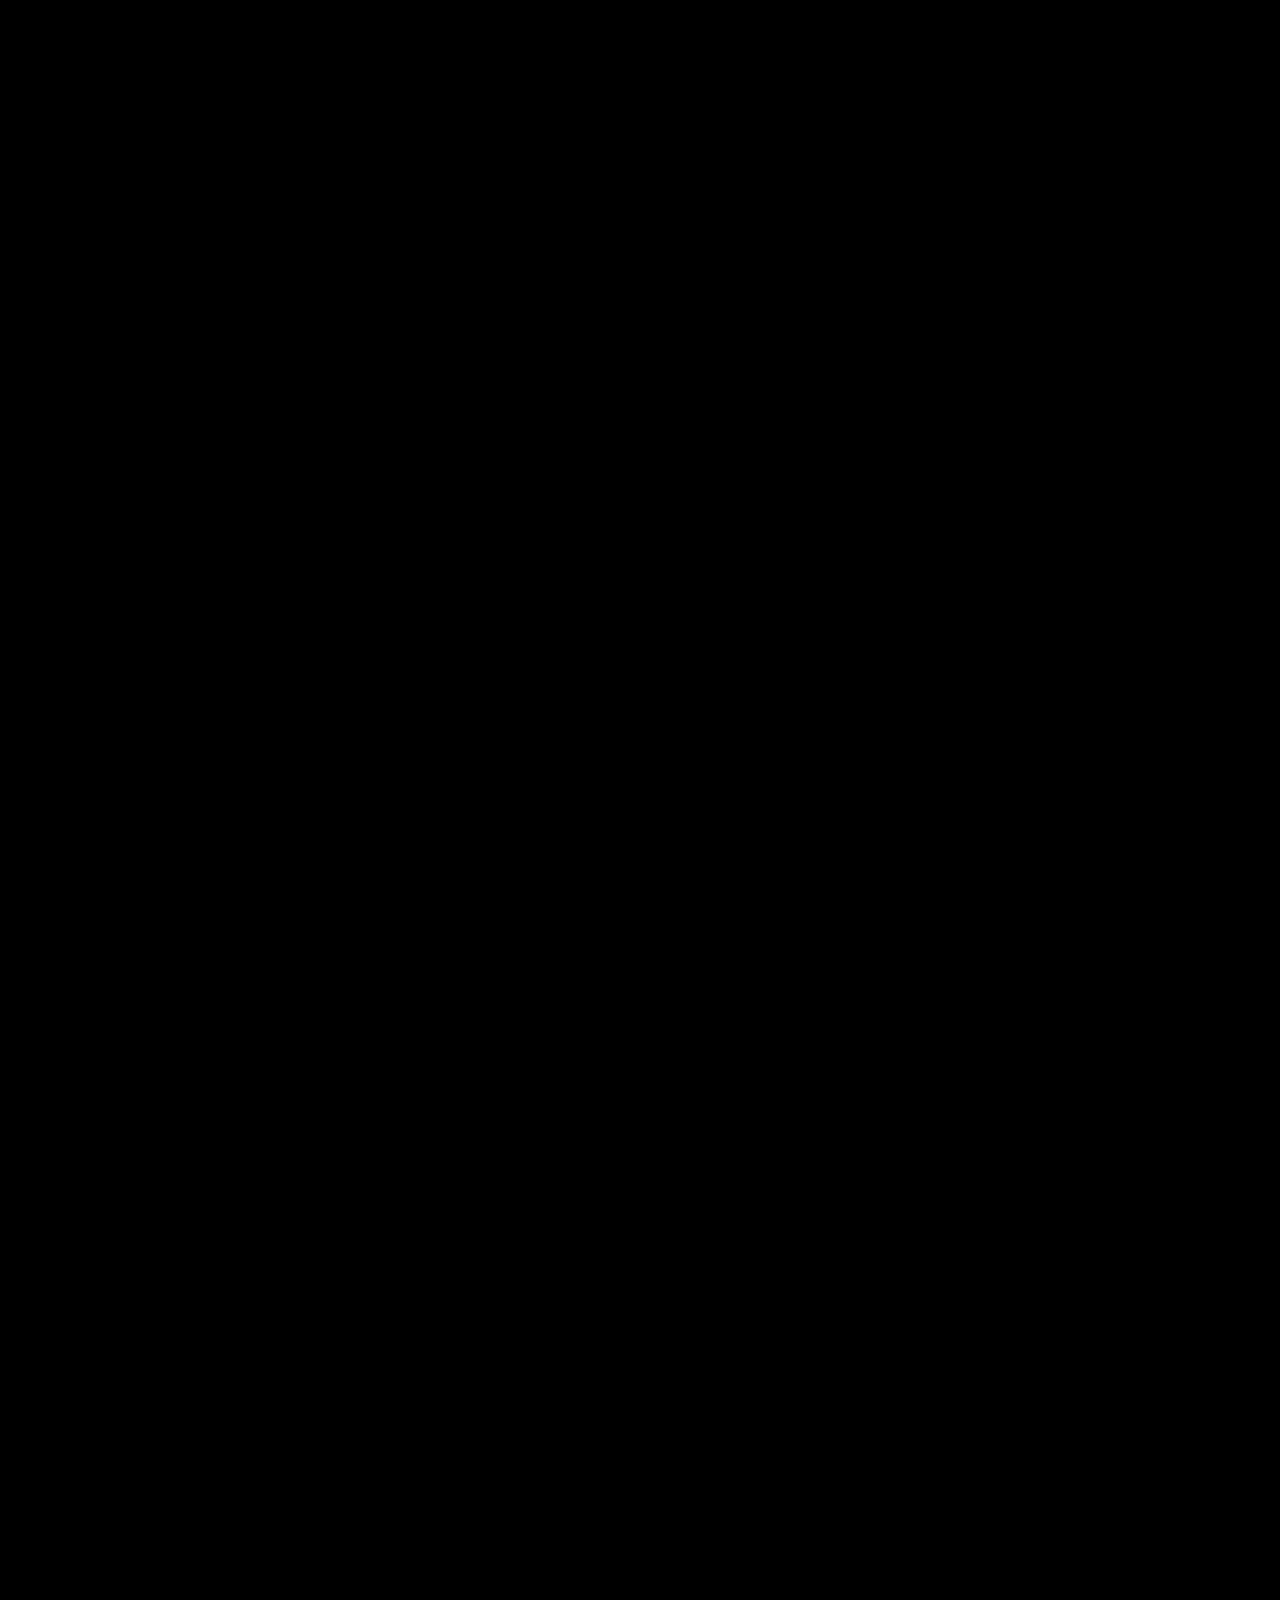
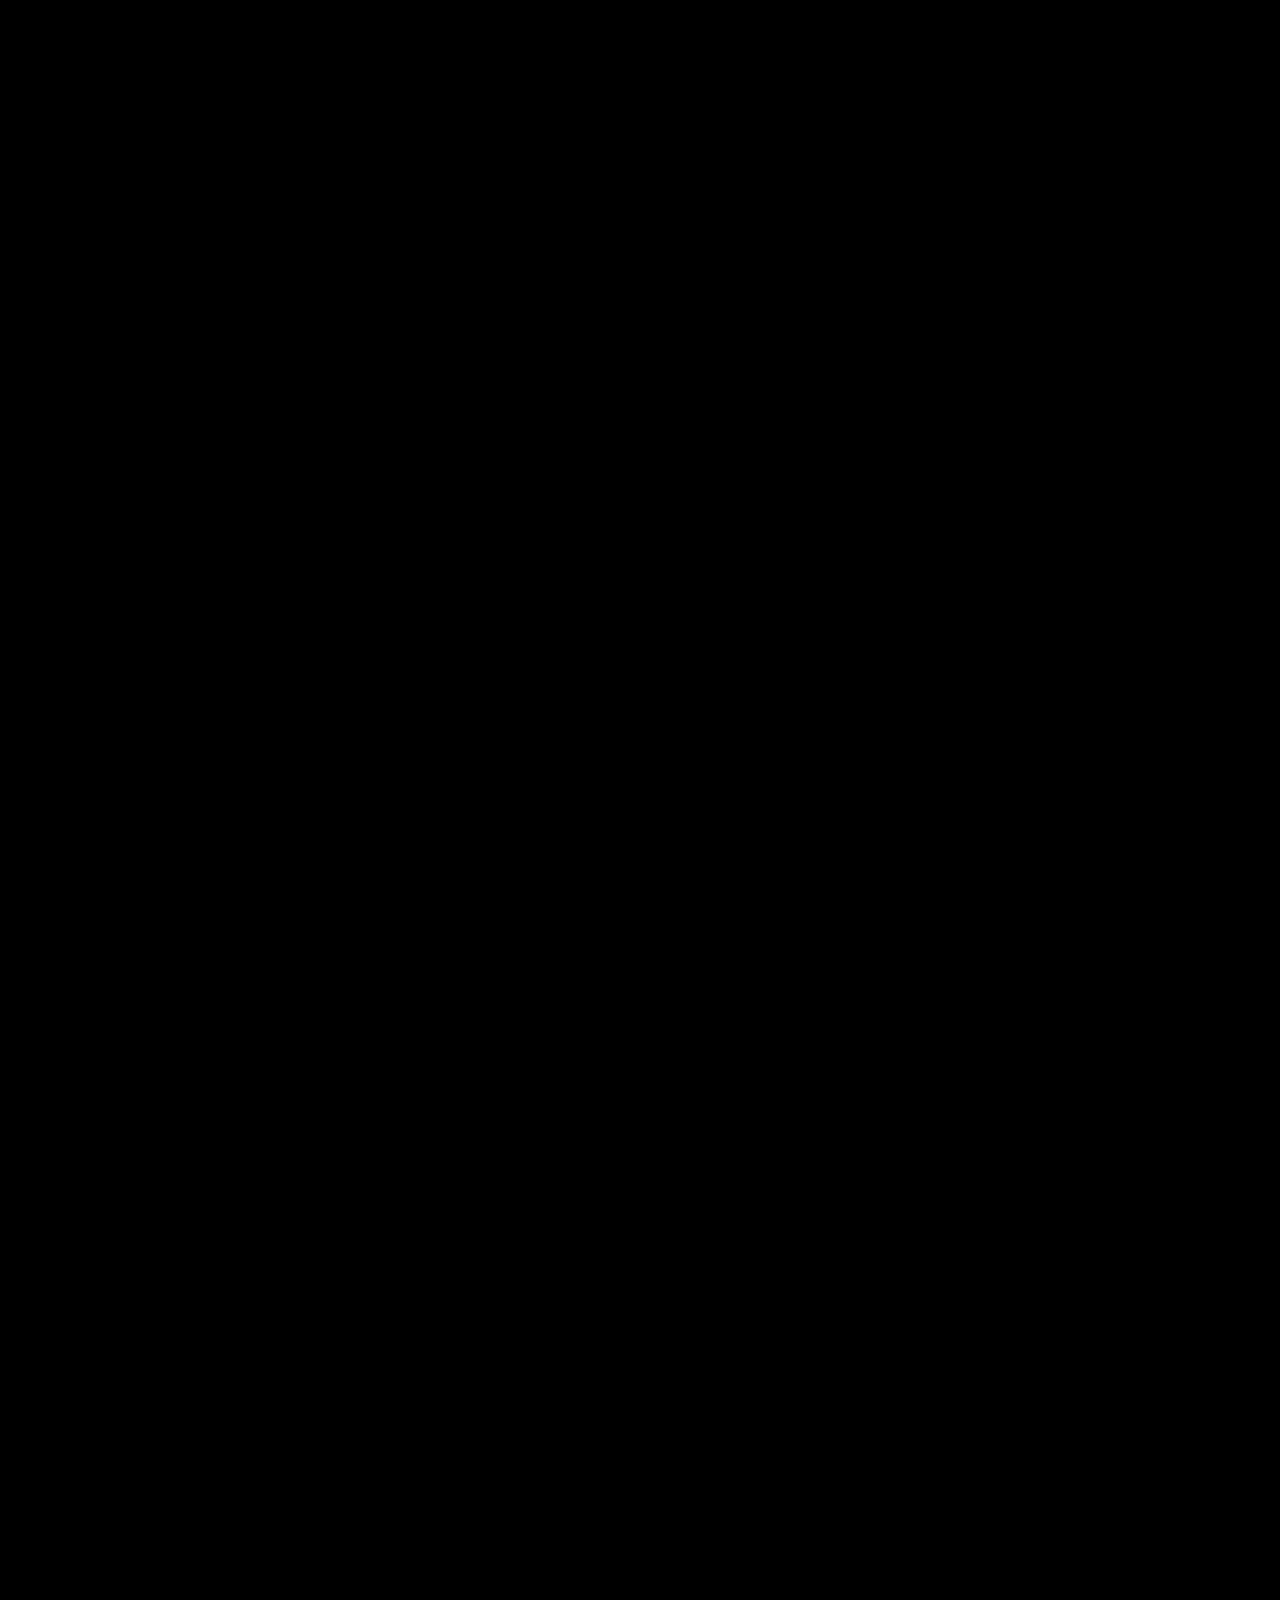
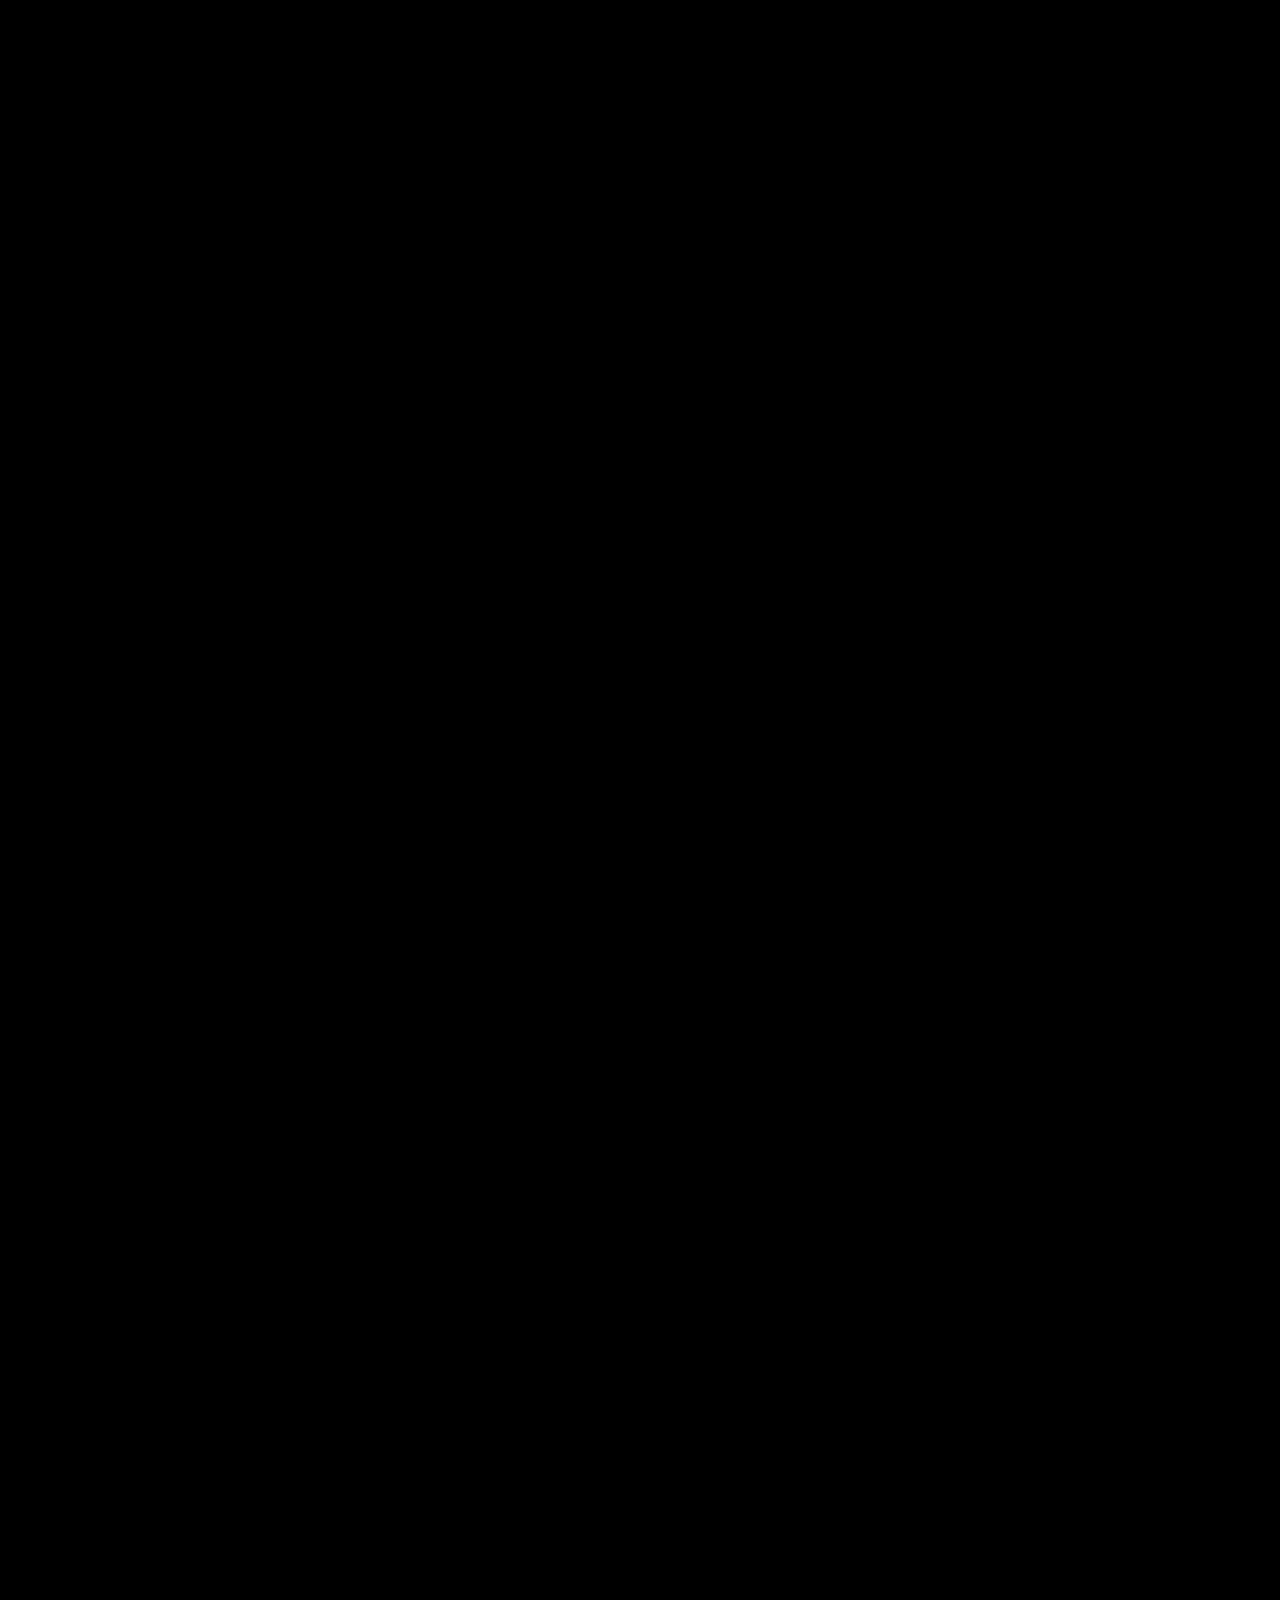
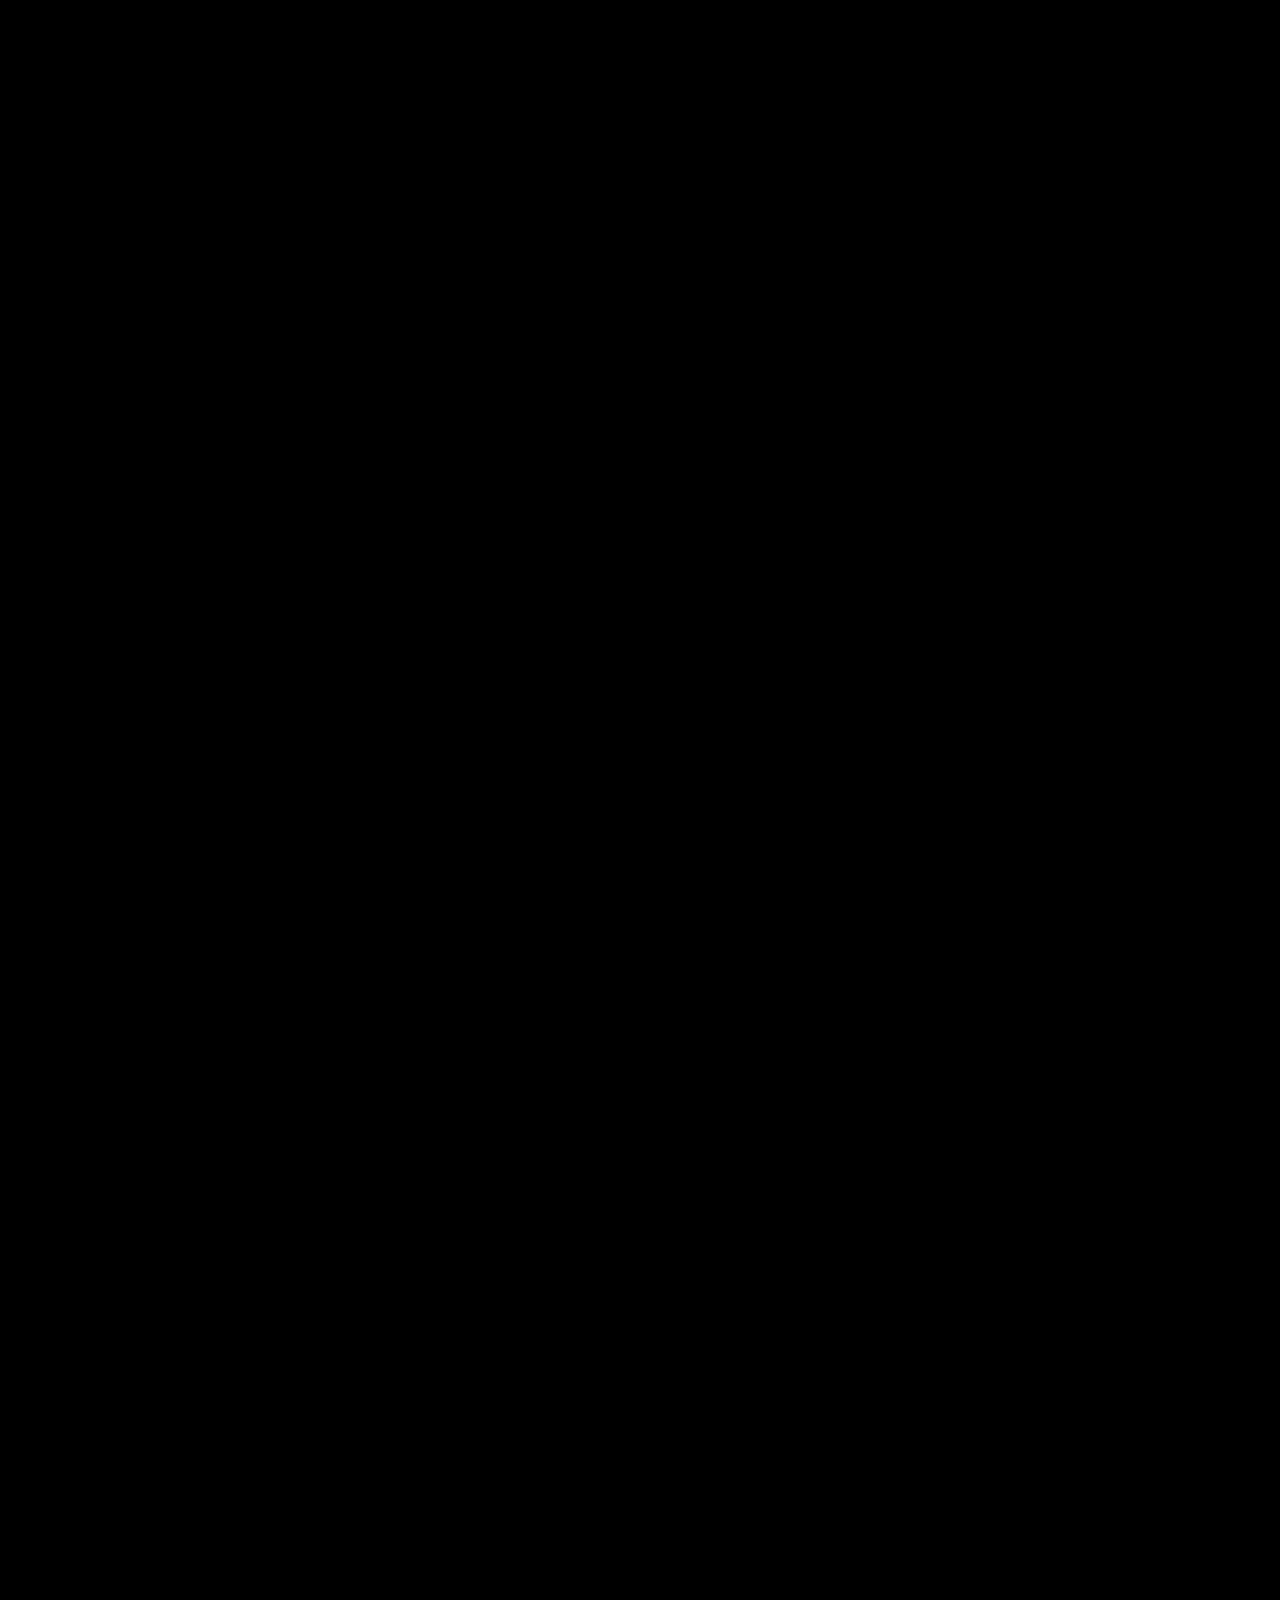
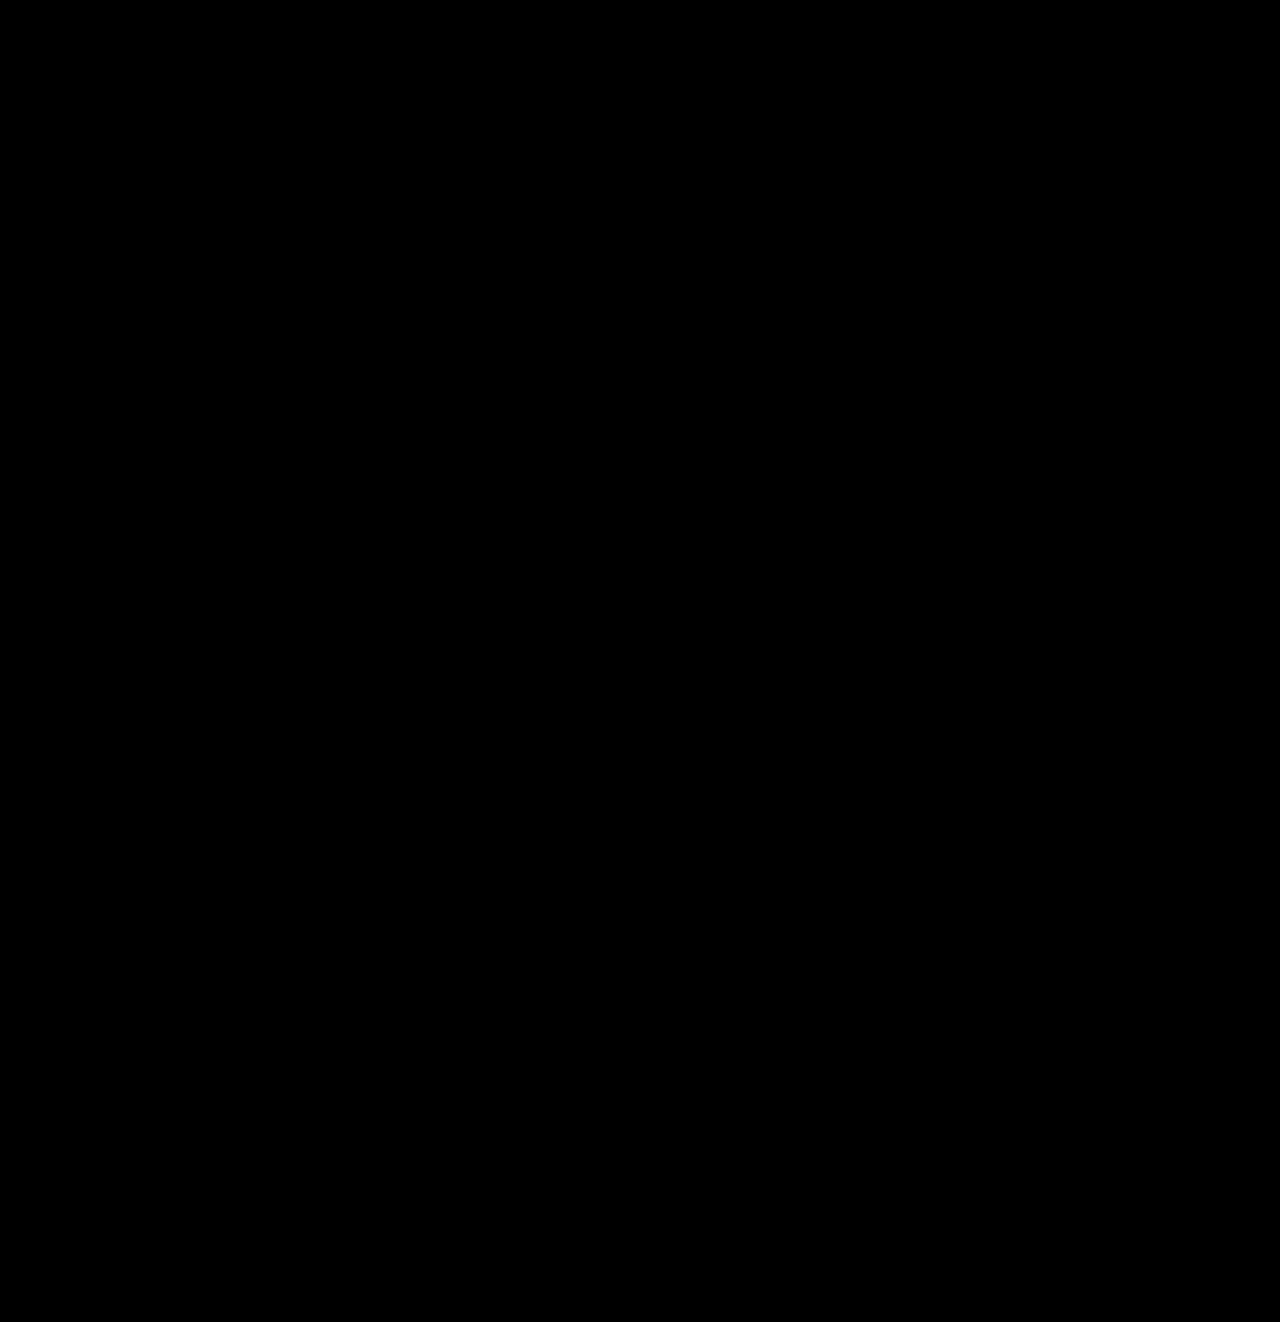
==== index.html @ f204d270 "directory fix" ====
<!DOCTYPE html>
<html lang="en-US">

<!--===============================================-->
<!--//          SELFLESS HTML5 TEMPLATE          //-->
<!--//                version 1.3                //-->
<!--//   Made By Shorti - www.shortithemes.com   //-->
<!--===============================================-->

<head>

	<!--=== Meta ===-->
	<meta http-equiv="Content-Type" content="text/html; charset=UTF-8">
	<meta name="viewport" content="width=device-width, minimum-scale=1.0, maximum-scale=1.0, initial-scale=1.0" />
	
	<title>Mike Williams</title>
	
	<!--=== Stylesheets ===-->
	<link rel="stylesheet" type="text/css" media="all" href="css/style.css">
	<link rel="stylesheet" type="text/css" media="all" href="css/responsive.css">
	<link rel="stylesheet" type="text/css" media="all" href="css/prettyPhoto.css">
	<link rel="shortcut icon" href="images/shortcut.png" >
	
	<!--=== Body Fonts ===-->
	<link href="http://fonts.googleapis.com/css?family=Droid+Serif" rel="stylesheet" type="text/css" />
	<link href="http://fonts.googleapis.com/css?family=Droid+Sans" rel="stylesheet" type="text/css" />
	<link href="http://fonts.googleapis.com/css?family=Open+Sans:300italic,400italic,600italic,700italic,800italic,300,400,600,700,800" rel="stylesheet" type="text/css" />
	
	<!--=== Heading Fonts ===-->
	<link href="http://fonts.googleapis.com/css?family=Montserrat:400,700" rel="stylesheet" type="text/css" />
	
	<!--=== Heading Fonts ===-->
	<noscript>
	
		<style type="text/css">
		
			body {
				display: block !important;
				opacity: 1 !important;
			}

			logo {
				display: inline;

			}
		
		</style>
		
	</noscript>
	
	<script type="text/javascript" src="https://ajax.googleapis.com/ajax/libs/jquery/1.8.3/jquery.min.js"></script>
	<script type="text/javascript" src="http://ajax.googleapis.com/ajax/libs/jqueryui/1.9.2/jquery-ui.min.js"></script>
	<script type="text/javascript" src="js/jquery.masonry.min.js"></script>
	<script type="text/javascript" src="js/jquery.backstretch.min.js"></script>
	<script type="text/javascript" src="js/jquery.prettyPhoto.js"></script>
	<script type="text/javascript" src="js/modernizr-transitions.js"></script>
	<script type="text/javascript" src="js/validate.form.js"></script>
		
</head>

<body>



	<!--// BEGIN #control //-->
	<header id="control">
	
		<div id="side">
	
			<!-- BEGIN #logo-->
			<div id="logo">
			
				<h2><a href="#profile"><img src="images/logo.png" width="200" alt="Selfless" /></a></h2>
				
				<h4 class="sub">Filmmaker.  Storyteller.</h4> 
			
			</div>
			<!-- END #logo -->
			
			<!-- BEGIN #nav -->
			<nav id="nav">
			
				<!-- Screen Size > 880px -->
				<ul class="regular">
				
					<li class="nav_1"><a href="#profile">Profile<span></span></a></li>
					<li class="nav_2"><a href="#skills">Skills<span></span></a></li>
					<li class="nav_3"><a href="#works">Portfolio<span></span></a></li>
					<li class="nav_4"><a href="#resume">Résumé<span></span></a></li>
					<li class="nav_5"><a href="#contact">Contact<span></span></a></li>
				
				</ul>
				
				<!-- Screen Size < 880px -->
				<ul class="mobile">
				
					<li class="nav_1"><a href="#profile"><span></span></a></li>
					<li class="nav_2"><a href="#skills"><span></span></a></li>
					<li class="nav_3"><a href="#works"><span></span></a></li>
					<li class="nav_4"><a href="#resume"><span></span></a></li>
					<li class="nav_5"><a href="#contact"><span></span></a></li>
				
				</ul>
			
			</nav>
			<!-- END #nav -->
		
		</div>
	
	</header>
	<!--// END #control //-->
	
	
	
	<!--// BEGIN #main //-->
	<section id="main">
	
		<div id="content">
		
		
		
			<!-- BEGIN #profile (panel 1) -->
			<div id="profile" class="panel">
			
				<img src="demo/profile.jpg" alt="John Doe" id="photo" />

				<div class="box">
				
					<div class="in">
					
						<div class="one-half">
					
							<h5><b>MIC</b></h5>
							verb | mi·cro·phone |  \ˈmī-krə-ˌfōn\</p>
							<p>:to amplify that which is already present.</p><br>

							<p>What is your message? Your story?  Through thoughful approach and a storied history in branding, editing, and live-event production, I can make your message clearer, stronger, and fuller. See my <a href="#resume">résumé</a> for more.
						
						</div>
	
						<div class="one-half column-last">
					
							<h5><b>DUB</b></h5>
							verb | dou·ble | \ˈdə-bəl\</p>
							<p>to add original work to a production.</p><br>

							<p>I have a few of my own stories to tell. Although I'd prefer working with a team, from concept to finished product, I have 10 years of experience and know-how to create professional quality videos. Check out my <a href="#works">portfolio</a>.</p>
						
						</div>
						
					</div>
				
				</div>
				
				<div id="vcard" class="box">
				
					<div class="in">
					
						<div class="three-fourths">
						
							<h4>Get my vCard</h4>
						
						</div>
						
						<div class="one-fourth column-last">
						
							<a href="Mike Williams.vcf" class="btn">Download</a>
						
						</div>
					
					</div>
					
				</div>

			</div>
			<!-- END #profile (panel 1) -->
			
			
			
			<!-- BEGIN #skills (panel 2) -->
			<div id="skills" class="panel box">
			
				<div class="in">
			
					<h2>Skills</h2>
				
					<div class="skill level_10"><h5>Writing</h5><div class="bar"><div><span>95%</span></div></div></div>
					<div class="skill level_9"><h5>Editing</h5><div class="bar"><div><span>90%</span></div></div></div>
					<div class="skill level_8"><h5>Cinematography</h5><div class="bar"><div><span>80%</span></div></div></div>
					<div class="skill level_6"><h5>Animation</h5><div class="bar"><div><span>60%</span></div></div></div>
					<div class="skill level_8"><h5>Production</h5><div class="bar"><div><span>80%</span></div></div></div>

				</div>

			</div>
			<!-- END #skills (panel 2) -->
			
			
			
			<!-- BEGIN #works (panel 3) -->
			<div id="works" class="panel box">
			
				<div class="in">
			
					<h2>Portfolio</h2>
									
					<div class="toggle">
					
						<h3>Demoreel</h3>
						<div>
						
							<div class="work_vid"><iframe src="https://docs.google.com/a/micdub.com/file/d/0B8yrqenIm0wYenhOVWdUcm01ZEU/preview" width="640" height="480" allowfullscreen mozallowfullscreen fullscreen></iframe>
							</div>
							
						</div>
						
						<h3>Branding</h3>
						<div>
						
							<ul class="work_items">
								
								<li>
								
									<iframe src="https://docs.google.com/a/micdub.com/file/d/0B8yrqenIm0wYbjVyYktsQ1B4NWM/preview" width="100" height="175" allowfullscreen mozallowfullscreen fullscreen></iframe>
									
									<div class="info">
									
										<h4>YMCA</h4>

										<p>MistleToe template was beautifully designed to promote products for the Christmas holiday season.</p>
									
									</div>
								
								</li>
								
								<li>
								
									<iframe src="https://docs.google.com/a/micdub.com/file/d/0B8yrqenIm0wYRVRid1ZlN1UzQ2c/preview" width="100" height="175" allowfullscreen mozallowfullscreen fullscreen></iframe>
									
									<div class="info">
									
										<h4>Love Songs</h4>

										<p>MistleToe template was beautifully designed to promote products for the Christmas holiday season.</p>
									
									</div>
								
								</li>

								<li>
								
									<iframe src="https://docs.google.com/a/micdub.com/file/d/0B8yrqenIm0wYMjdyWmRTQzBmRm8/preview" width="100" height="175" allowfullscreen mozallowfullscreen fullscreen></iframe>
									
									<div class="info">
									
										<h4>Right Side Up</h4>

										<p>MistleToe template was beautifully designed to promote products for the Christmas holiday season.</p>
									
									</div>
								
								</li>

								<li>
								
									<iframe src="https://docs.google.com/a/micdub.com/file/d/0B8yrqenIm0wYZXJFLWgyRUNpVXM/preview" width="100" height="175" allowfullscreen mozallowfullscreen fullscreen></iframe>
									
									<div class="info">
									
										<h4>Hoops for Haiti</h4>

										<p>MistleToe template was beautifully designed to promote products for the Christmas holiday season.</p>
									
									</div>
								
								</li>
			
							</ul>
							
						</div>
						
						<h3>Animation</h3>
						<div>
						
							<ul class="work_items">
								
								<li>
								
									<iframe src="https://docs.google.com/a/micdub.com/file/d/0B8yrqenIm0wYNHM1eThacUhSQnc/preview" width="100" height="175" allowfullscreen mozallowfullscreen fullscreen></iframe>
									
									<div class="info">
									
										<h4>Read This First</h4>

										<p>MistleToe template was beautifully designed to promote products for the Christmas holiday season.</p>
									
									</div>
								
								</li>
								
								<li>
								
									<iframe src="https://docs.google.com/a/micdub.com/file/d/0B8yrqenIm0wYVjZ3d1FnbF9xYVE/preview" width="100" height="175" allowfullscreen mozallowfullscreen fullscreen></iframe>
									
									<div class="info">
									
										<h4>Calvary UMC Vision</h4>

										<p>MistleToe template was beautifully designed to promote products for the Christmas holiday season.</p>
									
									</div>
								
								</li>

								<li>
								
									<iframe src="https://docs.google.com/a/micdub.com/file/d/0B8yrqenIm0wYQVJkVXo3WWRPUW8/preview" width="100" height="175" allowfullscreen mozallowfullscreen fullscreen></iframe>
									
									<div class="info">
									
										<h4>7 Deadly Sins</h4>

										<p>MistleToe template was beautifully designed to promote products for the Christmas holiday season.</p>
									
									</div>
								
								</li>

								<li>
								
									<iframe src="https://docs.google.com/a/micdub.com/file/d/0B8yrqenIm0wYQVJkVXo3WWRPUW8/preview" width="100" height="175" allowfullscreen mozallowfullscreen fullscreen></iframe>
									
									<div class="info">
									
										<h4>Advent Series</h4>

										<p>MistleToe template was beautifully designed to promote products for the Christmas holiday season.</p>
									
									</div>
								
								</li>
			
							</ul>
							
						</div>
					
					<h3>Video Illustrations</h3>
						<div>
						
							<ul class="work_items">
								
								<li>
								
									<iframe src="https://docs.google.com/a/micdub.com/file/d/0B8yrqenIm0wYbVM1dDI2UHJmZ2c/preview" width="100" height="175" allowfullscreen mozallowfullscreen fullscreen></iframe>
									
									<div class="info">
									
										<h4>The Church as Mother</h4>

										<p>MistleToe template was beautifully designed to promote products for the Christmas holiday season.</p>
									
									</div>
								
								</li>
								
								<li>
								
									<iframe src="https://docs.google.com/a/micdub.com/file/d/0B8yrqenIm0wYWkJPZTAwbEE3NUU/preview" width="100" height="175" allowfullscreen mozallowfullscreen fullscreen></iframe>
									
									<div class="info">
									
										<h4>The Church as The Body</h4>

										<p>MistleToe template was beautifully designed to promote products for the Christmas holiday season.</p>
									
									</div>
								
								</li>

								<li>
								
									<iframe src="https://docs.google.com/a/micdub.com/file/d/0B8yrqenIm0wYd292Vk85UFg5WUU/preview" width="100" height="175" allowfullscreen mozallowfullscreen fullscreen></iframe>
									
									<div class="info">
									
										<h4>Road to Damascus</h4>

										<p>MistleToe template was beautifully designed to promote products for the Christmas holiday season.</p>
									
									</div>
								
								</li>

								<li>
								
									<iframe src="https://docs.google.com/a/micdub.com/file/d/0B8yrqenIm0wYcDZDVGtGZWFHakk/preview" width="100" height="175" allowfullscreen mozallowfullscreen fullscreen></iframe>
									
									<div class="info">
									
										<h4>Vessels</h4>

										<p>MistleToe template was beautifully designed to promote products for the Christmas holiday season.</p>
									
									</div>
								
								</li>
			
							</ul>
							
						</div>

					</div>						

				</div>
				
			</div>
			<!-- END #works (panel 3) -->
			
			
			
			<!-- BEGIN #resume (panel 4) -->
			<div id="resume" class="panel box">
			
				<div class="in">
			
					<h2>Résumé</h2>
					
					<a href="images/resume.png" download
					class="btn">Get the cool version</a>
					
				
					<a href="images/resume.pdf" download
						class="btn">Get the dullsville version</a>

					<div>	
					<img src="images/resume.png"/>
					</div>
					
					<a href="#contact" class="btn">Got questions?</a>
	
				</div>
	
			</div>
			<!-- END #resume (panel 4) -->
			
			
			
			<!-- BEGIN #contact (panel 5) -->
			<div id="contact" class="panel box">
			
				<div class="in">
			
					<h2>Contact</h2>
					
					<div class="two-fifths">
					
						<p>If you'd like to know more about my skill set or see more of my previous work, feel free to contact me.</p>
						
						<address>
						
							<strong>Email: </strong>mike@micdub.com
						
						</address>
						
						<address>
						
							<strong>Phone: </strong>872.240.4DUB
						
						</address>
					
					</div>
					
					<div class="three-fifths column-last">
				
						<!-- BEGIN #contact_form -->
						<form id="contact_form" onsubmit="return validate_form()" method="post">
						
							<p>
								<label>Name</label>
								<input onfocus="jQuery('#name_error').fadeOut('fast');" onclick="jQuery('#name_error').fadeOut('fast');" type ="text" name="name" id="name" />
							</p>
				       
							
							<p>
								<label>Email</label>
								<input onfocus="jQuery('#email_error').fadeOut('fast');" onclick="jQuery('#email_error').fadeOut('fast');" type="text" name="email" id="email" />
							</p>
				       
							<p>
								<label>Message</label>
								<textarea onfocus="jQuery('#message_error').fadeOut('fast');" onclick="jQuery('#message_error').fadeOut('fast');" id="message" rows="8" cols ="20"></textarea>
							</p>
					       
					       <button type="submit" name="submit" id="submit_button" class="btn"><span>Send Message</span></button>
						       
						</form>
						<!-- END #contact_form -->
					
					</div>

				</div>

			</div>
			<!-- END #contact (panel 5) -->
		
		</div>
		
	</section>
	<!--// BEGIN #main //-->
	
	
	
	<!--// BEGIN #footer //-->
	<footer id="footer">
	
		<p class="copy">&copy; Mike Williams. All Rights Reserved.</p>
	
	</footer>
	<!--// END #footer //-->
	
	
	
	<!--// BEGIN jQuery Settings //-->
	<script type="text/javascript" src="js/settings.js"></script>
	<!--// END jQuery Settings //-->
	
	
	
	<!--// BEGIN .vcard_success //-->
	<div class='vcard_success'><h4>Call me, call me any, anytime.</h4></div>
	<!--// END vcard_success //-->
	
	
	
	<!--// BEGIN .jump //-->
	<a href="#main" class='jump'>Top</a>
	<!--// END .jump //-->


</body>

</html>
---- css/style.css ----
/*================================================================================================================

	STYLES

================================================================================================================*/



/*========================================================

	BEGIN Reset

========================================================*/
	
	.clearfix:after {
	    content: "";
	    display: block;
	    clear: both;
	    visibility: hidden;
	    font-size: 0;
	    height: 0;
	}
	
	.clearfix {
	    *display: inline-block;
	    height: 1%;
	}
	
	html, body, div, span, applet, object, iframe, h1, h2, h3, h4, h5, h6, p, blockquote, pre, a, abbr, acronym, address, big, cite, code, del, dfn, em, font, img, ins, kbd, q, s, samp, small, strike, strong, sub, sup, tt, var, b, u, i, center, dl, dt, dd, ol, ul, li, fieldset, form, label, legend, table, caption, tbody, tfoot, thead, tr, th, td {
		margin: 0;
	    padding: 0;
	    border: 0;
	    outline: 0;
	    font-size: 100%;
	    vertical-align: baseline;
	    background: transparent;
	}
	
	body { line-height: 1; }
	ol, ul { list-style: none; }
	blockquote, q { quotes: none; }
	blockquote:before, blockquote:after, q:before, q:after { content: ''; content: none; }
	:focus { outline: 0; }
	ins, a { text-decoration: none; }
	a, input[type=submit], button[type=submit] { cursor: pointer; }
	del { text-decoration: line-through; }
	table { border-collapse: collapse; border-spacing: 0; }
	
	
	
/*========================================================

	BEGIN Main

========================================================*/
	
	html {
		background: #000;
	}
	
	body {
		font: 12px/22px "Open Sans", Helvetica, sans-serif;
		color: #fff;
		padding: 0;
		margin: 0;
		opacity: 0; /* For page fade in, open "custom.js" */
	}
	
	::-moz-selection, ::selection { color: #fff; }
	
	address, article, aside, details, figcaption, figure, footer, header, hgroup, menu, nav, section { display: block; }
	
	address { color: #fff; }
	
	p { margin-bottom: 20px; }
	a { color: #fff; font-style: italic; text-decoration: none; }
	
	input, textarea, select {
		vertical-align: middle;
	}
	
	h1, h2, h3, h4, h5, h6 {
		color: #fff;
		font-family: "Montserrat", Helvetica, Arial, sans-serif;
		font-weight: 400;
		margin-bottom: 25px;
		line-height: 1em;
		letter-spacing: 2px;
	}

	h1 {
		font-size: 36px;
		text-transform: uppercase;
		letter-spacing: 7px;
		line-height: 1.2em;
	}
	
	h1 span {
		font-family: 'Open Sans', sans-serif;
		font-weight: 300;
	}
	
	h2 {
		font-size: 24px;
		line-height: 1.6em;
		text-transform: uppercase;
	}
	
	h3 {
		font-size: 20px;
		line-height: 1.4em;
		letter-spacing: 0;
	}
	
	h4 {
		font-size: 16px;
		font-weight: 400;
		line-height: 28px;
		text-transform: uppercase;
	}
	
	h5 {
		font-size: 12px;
		font-family: "Open Sans", sans-serif;
		font-weight: 300;
		line-height: 1.7em;
		text-transform: uppercase;
	}
	
	h6 {
		font-size: 10px;
	}
	
	iframe,
	object,
	embed {			
		width: 100%;
		max-height: 350px;
		float: left;
	}
	
	.center { text-align: center; }
	
	.line {
		width: 100%;
		clear: both;
		margin-bottom: 20px;
		border: 1px solid #a7abad;
	}
	
	.under {
		text-decoration: underline;
	}
	
	.jump {
		color: #fff;
		font-size: 10px;
		font-style: normal;
		line-height: 25px;
		text-align: center;
		text-transform: uppercase;
		width: 30px;
		height: 25px;
		padding: 5px;
		display: block;
		position: fixed;
		bottom: 30px;
		right: 30px;
		border-radius: 3px;
		-moz-border-radius: 3px;
		-webkit-border-radius: 3px;
		-webkit-box-shadow:  0px 1px 7px 0px rgba(00, 00, 00, .7);
			   	box-shadow:  0px 1px 7px 0px rgba(00, 00, 00, .7);
		background: url(../images/trans.png) repeat;
	}
	
	

/*========================================================

	BEGIN Layout & Global Elements

========================================================*/
	
	#control {
		width: 34%;
		min-width: 300px;
		position: fixed;
		top: 0;
		bottom: 0;
		left: 0;
		overflow: auto;
		-webkit-box-shadow:  0px 1px 7px 0px rgba(00, 00, 00, .7);
			   	box-shadow:  0px 1px 7px 0px rgba(00, 00, 00, .7);
		background: url(../images/trans.png) repeat;
	}
	
	#control #side {
		width: 240px;
		padding: 78px 30px 0 30px;
		float: right;
	}
	
	#main {
		width: 63%;
		float: right;
	}
	
	#main #content {
		max-width: 660px;
		padding: 0 30px 0 0;
		position: relative;
	}
	
	/* Box */
	
		.panel {
			padding-top: 78px;
			margin-bottom: 350px;
			position: relative;
		}
	
		.box {
			color: #a7abad;
		}
		
		.box .in {
			padding: 30px;
			margin-bottom: 20px;
			overflow: hidden;
			background: url(../images/trans.png) repeat;
		}
		
		#main img,
		.box .in {
			max-width: 100%;
			border-radius: 3px;
			-moz-border-radius: 3px;
			-webkit-border-radius: 3px;
			-webkit-box-shadow:  0px 1px 7px 0px rgba(00, 00, 00, .7);
				   	box-shadow:  0px 1px 7px 0px rgba(00, 00, 00, .7);
		}
	
	/* Columns */

		.full { width: 100%; clear: both; margin-bottom: 25px; overflow: hidden; }
		.one-half, .one-third, .two-thirds, .one-fourth, .three-fourths, .one-fifth, .two-fifths, .three-fifths, .four-fifths, .one-sixth { float: left; position: relative; margin-right: 4%; margin-bottom: 25px; overflow: hidden; }
		.one-half { width: 48%; }
		.one-third { width: 30.66%; }
		.two-thirds { width: 65.1%; }
		.one-fourth { width: 22%; }
		.three-fourths { width: 74%; }
		.one-fifth { width: 16.8%; }
		.two-fifths { width: 37.2%; }
		.three-fifths { width: 54.8%; }
		.four-fifths { width: 78.8%; }
		.column-last { margin-right: 0 !important; clear: right; }
	
	/* Buttons */
	
		.btn {
			height: 30px;
			line-height: 30px;
			font-size: 12px;
			font-weight: 700;
			font-style: normal;
			color: #fff !important;
			text-transform: uppercase;
			padding: 4px 15px;
			margin: 0 10px 10px 0;
			display: inline-block;
			border: none;
			background: #323439;
			border-radius: 3px;
			-moz-border-radius: 3px;
			-webkit-border-radius: 3px;
		}
		
		.large {
			height: 40px;
			line-height: 40px;
			font-size: 16px;
			padding: 4px 20px;
		}
		
		.regular {
			font-size: 12px;
		}
		
		.small {
			height: 16px;
			line-height: 16px;
			padding: 4px 10px;
		}
	


/*========================================================

	BEGIN Side

========================================================*/

	#side #logo {
		text-align: right;
	}
	
	#side #logo h1 {
		overflow: hidden;
		margin-bottom: 0px;
	}
	
	#side #logo a {
		text-decoration: none;
		display: block;
		float: right;
	}
	
	#side #nav {
		width: 100%;
		margin-top: 60px;
		overflow: hidden;
	}
	
	#side #nav .mobile {
		display: none;
	}
	
	#side #nav ul li {
		margin-bottom: 30px;
		float: right;
		clear: both;
	}
	
	#side #nav ul .nav_on,
	#side #nav ul .active {
		opacity: 1 !important;
	}
	
	#side #nav ul li a,
	#side #nav ul li span {
		display: block;
		float: right;
	}
	
	#side #nav ul li a {
		font-size: 12px;
		font-style: normal;
		text-align: right;
		line-height: 17px;
	}
	
	#side #nav ul li span {
		width: 26px;
		height: 18px;
		margin-left: 10px;
		display: block;
	}
	
	#side #nav ul .nav_1 span {
		height: 17px;
		background: url(../images/nav.png) top right no-repeat;
	}
	
	#side #nav ul .nav_2 span {
		height: 16px;
		background: url(../images/nav.png) right -47px no-repeat;
	}
	
	#side #nav ul .nav_3 span {
		height: 21px;
		background: url(../images/nav.png) right -93px no-repeat;
	}
	
	#side #nav ul .nav_4 span {
		height: 22px;
		background: url(../images/nav.png) right -141px no-repeat;
	}
	
	#side #nav ul .nav_5 span {
		height: 16px;
		background: url(../images/nav.png) bottom right no-repeat;
	}
	


/*========================================================

	BEGIN Content

========================================================*/

	#content {
		
	}
	
	/*=============================
	
		BEGIN Profile
	
	=============================*/
	
	#profile #photo {
		margin-bottom: 20px;
	}
	
	#profile p {
		margin-bottom: 0;
	}
	
	/* vCard */
	
		#vcard .in {
			padding-bottom: 0;
		}
		
		#vcard .in > div {
			margin-bottom: 0;
		}
		
		#vcard .btn {
			width: 72%;
			text-align: center;
			padding-left: 14%;
			padding-right: 14%;
		}
		
		#vcard h4 {
			line-height: 36px;
			margin-bottom: 30px;
		}
		
		.vcard_success {
			width: 200px;
			height: 70px;
			position: fixed;
			top: 50%;
			left: 50%;
			padding: 30px;
			margin: -65px 0 0 -130px;
			text-align: center;
			display: none;
			border-radius: 3px;
			-moz-border-radius: 3px;
			-webkit-border-radius: 3px;
			-webkit-box-shadow:  0px 1px 7px 0px rgba(00, 00, 00, .7);
				   	box-shadow:  0px 1px 7px 0px rgba(00, 00, 00, .7);
			background: url(../images/trans.png) repeat;
		}
	
	/*=============================
	
		BEGIN Skills
	
	=============================*/
	
	.skill {
		margin-bottom: 30px;
		border-radius: 3px;
		-moz-border-radius: 3px;
		-webkit-border-radius: 3px;
	}
	
	.skill .bar {
		font-family: "Montserrat", sans-serif;
		text-transform: uppercase;
		font-weight: 500;
		color: #fff;
		height: 44px;
		line-height: 44px;
		border-radius: 3px;
		-moz-border-radius: 3px;
		-webkit-border-radius: 3px;
		margin-bottom: 10px;
		background: #323439;
	}
	
	.skill .bar div {
		height: 44px;
		padding: 0 4%;
		border-radius: 3px;
		-moz-border-radius: 3px;
		-webkit-border-radius: 3px;
		background: #4da151;
	}
	
	.level_1 .bar div { width: 2%; }
	.level_2 .bar div { width: 12%; }
	.level_3 .bar div { width: 22%; }
	.level_4 .bar div { width: 32%; }
	.level_5 .bar div { width: 42%; }
	.level_6 .bar div { width: 67%; }
	.level_7 .bar div { width: 72%; }
	.level_8 .bar div { width: 77%; }
	.level_9 .bar div { width: 82%; }
	.level_10 .bar div { width: 85%; }
	
	.skill h5 {
		margin-bottom: 5px;
	}
	
	.skill span {
		font-size: 14px;
		text-align: right;
		display: inline-block; 
		float: right;
	}
	
	/*=============================
	
		BEGIN Works
	
	=============================*/
	
		#works ul {
			width: 104%;
			overflow: hidden;
		}
		
		#works ul li {
			width: 46%;
			padding-right: 4%;
			margin-bottom: 10px;
			overflow: hidden;
			float: left;
		}
		
		#works ul li a {
			display: block;
		}
		
		#works ul li a img {
			float: left;
		}
		
		#works .ui-accordion-content {
			padding: 20px 0 0 0;
			overflow: hidden;
		}
		
		#works ul li img,
		#works ul li .info h4 {
			margin-bottom: 15px;
		}
		
		#works ul li .info h4 a {
			font-style: normal;
		}
		
		#works ul li .work_vid {
			margin-bottom: 10px;
			overflow: hidden;
		}
		
		/* Transitions */
	
			.masonry {
				-webkit-transition-property: height, width;
				-moz-transition-property: height, width;
				-ms-transition-property: height, width;
				-o-transition-property: height, width;
				transition-property: height, width;
			}
			
			.masonry-brick {
				-webkit-transition-duration: 0.7s;
				-moz-transition-duration: 0.7s;
				-ms-transition-duration: 0.7s;
				-o-transition-duration: 0.7s;
				transition-duration: 0.7s;
				-webkit-transition-property: left, right, top;
				-moz-transition-property: left, right, top;
				-ms-transition-property: left, right, top;
				-o-transition-property: left, right, top;
				transition-property: left, right, top;
			}
			
		/* Accordion */
		
			.ui-accordion {
				width: 100%;
			}
			
			.ui-accordion .ui-accordion-header {
				color: #4da151;
			}
			
			.ui-accordion .ui-accordion-header {
				color: #686b71;
				font-size: 14px;
				height: 40px;
				line-height: 40px;
				cursor: pointer;
				position: relative;
				zoom: 1;
				margin: 0;
				display: block;
				padding: 0 20px;
				margin-top: 20px;
				border-radius: 3px;
				-moz-border-radius: 3px;
				-webkit-border-radius: 3px;
				background-color: #323439;
			}
			
			.ui-accordion .ui-accordion-li-fix {
				display: inline;
			}
			
			.ui-accordion .ui-accordion-header-active {
				color: #fff;
				background: #4da151;
			}
			
			.ui-accordion .ui-accordion-header .ui-icon {
				position: absolute;
				left: .5em;
				top: 50%;
				margin-top: -8px;
			}
			
			.ui-accordion .ui-accordion-content {
				border-top: 0;
				position: relative;
				overflow: auto;
				display: none;
				zoom: 1;
				padding: 20px;
			}
			
			.ui-accordion .ui-accordion-content-active {
				display: block;
			}
			
	/*=============================
	
		BEGIN Resume
	
	=============================*/
	
		#resume h5 {
			margin-bottom: 15px;
		}
		
		.check li {
			padding-left: 20px;
			margin-bottom: 15px;
			background: url(../images/check.png) left 4px no-repeat;
		}
		
	/*=============================
	
		BEGIN Contact
	
	=============================*/
		
		#contact_form {
			width: 100%;
			min-height: 200px;
			position: relative;
			overflow: hidden;
		}
		
		#contact_form input, 
		#contact_form textarea {
			width: 93%;
			height: 40px;
			padding: 0 3%;
			margin: 0 0 20px 0;
			display: block;
			font-size: 14px;
			color: #fff;
			border: none;
			background: #eaeaea;
			border-radius: 3px;
			-moz-border-radius: 3px;
			-webkit-border-radius: 3px;
		}
		
		#contact_form textarea {
			height: 120px;
			padding-top: 10px;
		}
		
		#contact_form label {
			font-size: 12px;
			font-family: "Open Sans", sans-serif;
			font-weight: 300;
			font-style: italic;
			position: absolute;
			margin: 10px 0 0 10px;
		}
		
		#contact_form #loader {
			position: absolute;
			bottom: -33px;
			right: 65px;
			display: none;
		}
		
		#submit_button {
			line-height: 24px;
		}
		
		#send_message {
			color: #4da151;
		}
		
		/* Social */
		
			#social {
				margin-top: 30px;
			}
		
			#social li {
				float: left;
				margin: 0 10px 10px 0;
			}
			
			#social li a {
				width: 32px;
				height: 32px;
				display: block;
				text-indent: -9999px;
			}
			
			#social .facebook a {
				background: url(../images/icons/social_facebook.png) top left no-repeat;
			}
			#social .twitter a {
				background: url(../images/icons/social_twitter.png) top left no-repeat;
			}
			#social .flickr a {
				background: url(../images/icons/social_flickr.png) top left no-repeat;
			}
			#social .dribbble a {
				background: url(../images/icons/social_dribbble.png) top left no-repeat;
			}
			#social .linkedin a {
				background: url(../images/icons/social_linkedin.png) top left no-repeat;
			}
		
	/*=============================
	
		BEGIN No More
	
	=============================*/
	
		h5 {
			margin-bottom: 10px;
		}



/*========================================================

	BEGIN Footer

========================================================*/

	#footer {
		width: 63%;
		height: 42px;
		display: none;
		position: fixed;
		bottom: 0;
		right: 0;
		z-index: 100000;
	}
	
	.copy {
		color: #fff;
		font-size: 11px;
		font-weight: 300;
		text-transform: uppercase;
		text-align: right;
		line-height: 42px;
		padding-right: 30px;
		margin-bottom: 0;
		text-align: right;
	}
---- css/responsive.css ----
/*================================================================================================================

	RESPONSIVE

================================================================================================================*/

@media only screen and (max-width : 880px) {
	
	#control {
		width: 100%;
		height: 150px;
		top: 0;
		right: 0;
		bottom: auto;
		z-index: 10001;
	}
	
	#control #side {
		width: 88%;
		padding: 20px 6% 0 6%;
		float: none;
		overflow: hidden;
	}
	
	#control #side #logo {
		width: 100%;
		float: left;
		text-align: center;
	}
	
	#control #side #logo h1 {
		font-size: 24px;
		margin: 0 -5px 0px 0;
		text-align: center;
	}
	
	#control #side #logo .sub {
		font-size: 12px;
		display:inline;
	}
	
	#control #side #logo a {
		width: 214px;
		margin: 0 auto;
		float: none;
	}
	
	#control #side #nav {
		float: left;
		position: relative;
		margin: 0;
	}
	
	#control #side #nav .mobile {
		clear: left;
		float: left;
		margin: 0;
		padding: 0;
		position: relative;
		left: 50%;
		text-align: center;
		display: block;
	}
	#control #side #nav .regular { display: none; }
	
	#control #side #nav ul li {
		width: auto;
		display: block;
		clear: none;
		float: left;
		list-style: none;
		margin: 0;
		padding: 0;
		position: relative;
		right: 50%;
		height: 26px;
		margin: 0 10px;
	}
	
	#control #side #nav ul li span {
		margin: 0;
	}
	
	#main {
		width: 100%;
		opacity: 1 !important;
	}
	
	#main #content {
		max-width: none;
		padding: 0 20px;
	}
	
	.panel {
		padding-top: 180px;
	}
	
	.skill .bar {
		height: 32px;
		line-height: 32px;
	}
	
	.skill .bar div {
		height: 32px;
	}
	
}

@media only screen and (max-width : 540px) {

	.one-half, .one-third, .two-thirds, .one-fourth, .three-fourths, .one-fifth, .two-fifths, .three-fifths, .four-fifths, .one-sixth { width: 96%; }
	
	.skill .bar {
		height: 24px;
		line-height: 24px;
	}
	
	.skill .bar div {
		height: 24px;
	}
	
}

@media only screen and (max-width : 320px) {

	#works ul li {
		width: 100%;
	}
	
}
---- css/prettyPhoto.css ----
/* ------------------------------------------------------------------------
	This you can edit.
------------------------------------------------------------------------- */

	/* ----------------------------------
		Default Theme
	----------------------------------- */

	div.pp_default .pp_top,
	div.pp_default .pp_top .pp_middle,
	div.pp_default .pp_top .pp_left,
	div.pp_default .pp_top .pp_right,
	div.pp_default .pp_bottom,
	div.pp_default .pp_bottom .pp_left,
	div.pp_default .pp_bottom .pp_middle,
	div.pp_default .pp_bottom .pp_right { height: 13px; }
	
	div.pp_default .pp_top .pp_left { background: url(../images/prettyPhoto/default/sprite.png) -78px -93px no-repeat; } /* Top left corner */
	div.pp_default .pp_top .pp_middle { background: url(../images/prettyPhoto/default/sprite_x.png) top left repeat-x; } /* Top pattern/color */
	div.pp_default .pp_top .pp_right { background: url(../images/prettyPhoto/default/sprite.png) -112px -93px no-repeat; } /* Top right corner */
	
	div.pp_default .pp_content .ppt { color: #f8f8f8; }
	div.pp_default .pp_content_container .pp_left { background: url(../images/prettyPhoto/default/sprite_y.png) -7px 0 repeat-y; padding-left: 13px; }
	div.pp_default .pp_content_container .pp_right { background: url(../images/prettyPhoto/default/sprite_y.png) top right repeat-y; padding-right: 13px; }
	div.pp_default .pp_content { background-color: #fff; } /* Content background */
	div.pp_default .pp_next:hover { background: url(../images/prettyPhoto/default/sprite_next.png) center right  no-repeat; cursor: pointer; } /* Next button */
	div.pp_default .pp_previous:hover { background: url(../images/prettyPhoto/default/sprite_prev.png) center left no-repeat; cursor: pointer; } /* Previous button */
	div.pp_default .pp_expand { background: url(../images/prettyPhoto/default/sprite.png) 0 -29px no-repeat; cursor: pointer; width: 28px; height: 28px; } /* Expand button */
	div.pp_default .pp_expand:hover { background: url(../images/prettyPhoto/default/sprite.png) 0 -56px no-repeat; cursor: pointer; } /* Expand button hover */
	div.pp_default .pp_contract { background: url(../images/prettyPhoto/default/sprite.png) 0 -84px no-repeat; cursor: pointer; width: 28px; height: 28px; } /* Contract button */
	div.pp_default .pp_contract:hover { background: url(../images/prettyPhoto/default/sprite.png) 0 -113px no-repeat; cursor: pointer; } /* Contract button hover */
	div.pp_default .pp_close { width: 30px; height: 30px; background: url(../images/prettyPhoto/default/sprite.png) 2px 1px no-repeat; cursor: pointer; } /* Close button */
	div.pp_default #pp_full_res .pp_inline { color: #000; } 
	div.pp_default .pp_gallery ul li a { background: url(../images/prettyPhoto/default/default_thumb.png) center center #f8f8f8; border:1px solid #aaa; }
	div.pp_default .pp_gallery ul li a:hover,
	div.pp_default .pp_gallery ul li.selected a { border-color: #fff; }
	div.pp_default .pp_social { margin-top: 7px; }

	div.pp_default .pp_gallery a.pp_arrow_previous,
	div.pp_default .pp_gallery a.pp_arrow_next { position: static; left: auto; }
	div.pp_default .pp_nav .pp_play,
	div.pp_default .pp_nav .pp_pause { background: url(../images/prettyPhoto/default/sprite.png) -51px 1px no-repeat; height:30px; width:30px; }
	div.pp_default .pp_nav .pp_pause { background-position: -51px -29px; }
	div.pp_default .pp_details { position: relative; }
	div.pp_default a.pp_arrow_previous,
	div.pp_default a.pp_arrow_next { background: url(../images/prettyPhoto/default/sprite.png) -31px -3px no-repeat; height: 20px; margin: 4px 0 0 0; width: 20px; }
	div.pp_default a.pp_arrow_next { left: 52px; background-position: -82px -3px; } /* The next arrow in the bottom nav */
	div.pp_default .pp_content_container .pp_details { margin-top: 5px; }
	div.pp_default .pp_nav { clear: none; height: 30px; width: 110px; position: relative; }
	div.pp_default .pp_nav .currentTextHolder{ font-family: Georgia; font-style: italic; color:#999; font-size: 11px; left: 75px; line-height: 25px; margin: 0; padding: 0 0 0 10px; position: absolute; top: 2px; }
	
	div.pp_default .pp_close:hover, div.pp_default .pp_nav .pp_play:hover, div.pp_default .pp_nav .pp_pause:hover, div.pp_default .pp_arrow_next:hover, div.pp_default .pp_arrow_previous:hover { opacity:0.7; }

	div.pp_default .pp_description{ font-size: 11px; font-weight: bold; line-height: 14px; margin: 5px 50px 5px 0; }

	div.pp_default .pp_bottom .pp_left { background: url(../images/prettyPhoto/default/sprite.png) -78px -127px no-repeat; } /* Bottom left corner */
	div.pp_default .pp_bottom .pp_middle { background: url(../images/prettyPhoto/default/sprite_x.png) bottom left repeat-x; } /* Bottom pattern/color */
	div.pp_default .pp_bottom .pp_right { background: url(../images/prettyPhoto/default/sprite.png) -112px -127px no-repeat; } /* Bottom right corner */

	div.pp_default .pp_loaderIcon { background: url(../images/prettyPhoto/default/loader.gif) center center no-repeat; } /* Loader icon */

	
	/* ----------------------------------
		Light Rounded Theme
	----------------------------------- */


	div.light_rounded .pp_top .pp_left { background: url(../images/prettyPhoto/light_rounded/sprite.png) -88px -53px no-repeat; } /* Top left corner */
	div.light_rounded .pp_top .pp_middle { background: #fff; } /* Top pattern/color */
	div.light_rounded .pp_top .pp_right { background: url(../images/prettyPhoto/light_rounded/sprite.png) -110px -53px no-repeat; } /* Top right corner */
	
	div.light_rounded .pp_content .ppt { color: #000; }
	div.light_rounded .pp_content_container .pp_left,
	div.light_rounded .pp_content_container .pp_right { background: #fff; }
	div.light_rounded .pp_content { background-color: #fff; } /* Content background */
	div.light_rounded .pp_next:hover { background: url(../images/prettyPhoto/light_rounded/btnNext.png) center right  no-repeat; cursor: pointer; } /* Next button */
	div.light_rounded .pp_previous:hover { background: url(../images/prettyPhoto/light_rounded/btnPrevious.png) center left no-repeat; cursor: pointer; } /* Previous button */
	div.light_rounded .pp_expand { background: url(../images/prettyPhoto/light_rounded/sprite.png) -31px -26px no-repeat; cursor: pointer; } /* Expand button */
	div.light_rounded .pp_expand:hover { background: url(../images/prettyPhoto/light_rounded/sprite.png) -31px -47px no-repeat; cursor: pointer; } /* Expand button hover */
	div.light_rounded .pp_contract { background: url(../images/prettyPhoto/light_rounded/sprite.png) 0 -26px no-repeat; cursor: pointer; } /* Contract button */
	div.light_rounded .pp_contract:hover { background: url(../images/prettyPhoto/light_rounded/sprite.png) 0 -47px no-repeat; cursor: pointer; } /* Contract button hover */
	div.light_rounded .pp_close { width: 75px; height: 22px; background: url(../images/prettyPhoto/light_rounded/sprite.png) -1px -1px no-repeat; cursor: pointer; } /* Close button */
	div.light_rounded .pp_details { position: relative; }
	div.light_rounded .pp_description { margin-right: 85px; }
	div.light_rounded #pp_full_res .pp_inline { color: #000; } 
	div.light_rounded .pp_gallery a.pp_arrow_previous,
	div.light_rounded .pp_gallery a.pp_arrow_next { margin-top: 12px !important; }
	div.light_rounded .pp_nav .pp_play { background: url(../images/prettyPhoto/light_rounded/sprite.png) -1px -100px no-repeat; height: 15px; width: 14px; }
	div.light_rounded .pp_nav .pp_pause { background: url(../images/prettyPhoto/light_rounded/sprite.png) -24px -100px no-repeat; height: 15px; width: 14px; }

	div.light_rounded .pp_arrow_previous { background: url(../images/prettyPhoto/light_rounded/sprite.png) 0 -71px no-repeat; } /* The previous arrow in the bottom nav */
		div.light_rounded .pp_arrow_previous.disabled { background-position: 0 -87px; cursor: default; }
	div.light_rounded .pp_arrow_next { background: url(../images/prettyPhoto/light_rounded/sprite.png) -22px -71px no-repeat; } /* The next arrow in the bottom nav */
		div.light_rounded .pp_arrow_next.disabled { background-position: -22px -87px; cursor: default; }

	div.light_rounded .pp_bottom .pp_left { background: url(../images/prettyPhoto/light_rounded/sprite.png) -88px -80px no-repeat; } /* Bottom left corner */
	div.light_rounded .pp_bottom .pp_middle { background: #fff; } /* Bottom pattern/color */
	div.light_rounded .pp_bottom .pp_right { background: url(../images/prettyPhoto/light_rounded/sprite.png) -110px -80px no-repeat; } /* Bottom right corner */

	div.light_rounded .pp_loaderIcon { background: url(../images/prettyPhoto/light_rounded/loader.gif) center center no-repeat; } /* Loader icon */
	
	/* ----------------------------------
		Dark Rounded Theme
	----------------------------------- */
	
	div.dark_rounded .pp_top .pp_left { background: url(../images/prettyPhoto/dark_rounded/sprite.png) -88px -53px no-repeat; } /* Top left corner */
	div.dark_rounded .pp_top .pp_middle { background: url(../images/prettyPhoto/dark_rounded/contentPattern.png) top left repeat; } /* Top pattern/color */
	div.dark_rounded .pp_top .pp_right { background: url(../images/prettyPhoto/dark_rounded/sprite.png) -110px -53px no-repeat; } /* Top right corner */
	
	div.dark_rounded .pp_content_container .pp_left { background: url(../images/prettyPhoto/dark_rounded/contentPattern.png) top left repeat-y; } /* Left Content background */
	div.dark_rounded .pp_content_container .pp_right { background: url(../images/prettyPhoto/dark_rounded/contentPattern.png) top right repeat-y; } /* Right Content background */
	div.dark_rounded .pp_content { background: url(../images/prettyPhoto/dark_rounded/contentPattern.png) top left repeat; } /* Content background */
	div.dark_rounded .pp_next:hover { background: url(../images/prettyPhoto/dark_rounded/btnNext.png) center right  no-repeat; cursor: pointer; } /* Next button */
	div.dark_rounded .pp_previous:hover { background: url(../images/prettyPhoto/dark_rounded/btnPrevious.png) center left no-repeat; cursor: pointer; } /* Previous button */
	div.dark_rounded .pp_expand { background: url(../images/prettyPhoto/dark_rounded/sprite.png) -31px -26px no-repeat; cursor: pointer; } /* Expand button */
	div.dark_rounded .pp_expand:hover { background: url(../images/prettyPhoto/dark_rounded/sprite.png) -31px -47px no-repeat; cursor: pointer; } /* Expand button hover */
	div.dark_rounded .pp_contract { background: url(../images/prettyPhoto/dark_rounded/sprite.png) 0 -26px no-repeat; cursor: pointer; } /* Contract button */
	div.dark_rounded .pp_contract:hover { background: url(../images/prettyPhoto/dark_rounded/sprite.png) 0 -47px no-repeat; cursor: pointer; } /* Contract button hover */
	div.dark_rounded .pp_close { width: 75px; height: 22px; background: url(../images/prettyPhoto/dark_rounded/sprite.png) -1px -1px no-repeat; cursor: pointer; } /* Close button */
	div.dark_rounded .pp_details { position: relative; }
	div.dark_rounded .pp_description { margin-right: 85px; }
	div.dark_rounded .currentTextHolder { color: #c4c4c4; }
	div.dark_rounded .pp_description { color: #fff; }
	div.dark_rounded #pp_full_res .pp_inline { color: #fff; }
	div.dark_rounded .pp_gallery a.pp_arrow_previous,
	div.dark_rounded .pp_gallery a.pp_arrow_next { margin-top: 12px !important; }
	div.dark_rounded .pp_nav .pp_play { background: url(../images/prettyPhoto/dark_rounded/sprite.png) -1px -100px no-repeat; height: 15px; width: 14px; }
	div.dark_rounded .pp_nav .pp_pause { background: url(../images/prettyPhoto/dark_rounded/sprite.png) -24px -100px no-repeat; height: 15px; width: 14px; }

	div.dark_rounded .pp_arrow_previous { background: url(../images/prettyPhoto/dark_rounded/sprite.png) 0 -71px no-repeat; } /* The previous arrow in the bottom nav */
		div.dark_rounded .pp_arrow_previous.disabled { background-position: 0 -87px; cursor: default; }
	div.dark_rounded .pp_arrow_next { background: url(../images/prettyPhoto/dark_rounded/sprite.png) -22px -71px no-repeat; } /* The next arrow in the bottom nav */
		div.dark_rounded .pp_arrow_next.disabled { background-position: -22px -87px; cursor: default; }

	div.dark_rounded .pp_bottom .pp_left { background: url(../images/prettyPhoto/dark_rounded/sprite.png) -88px -80px no-repeat; } /* Bottom left corner */
	div.dark_rounded .pp_bottom .pp_middle { background: url(../images/prettyPhoto/dark_rounded/contentPattern.png) top left repeat; } /* Bottom pattern/color */
	div.dark_rounded .pp_bottom .pp_right { background: url(../images/prettyPhoto/dark_rounded/sprite.png) -110px -80px no-repeat; } /* Bottom right corner */

	div.dark_rounded .pp_loaderIcon { background: url(../images/prettyPhoto/dark_rounded/loader.gif) center center no-repeat; } /* Loader icon */
	
	
	/* ----------------------------------
		Dark Square Theme
	----------------------------------- */
	
	div.dark_square .pp_left ,
	div.dark_square .pp_middle,
	div.dark_square .pp_right,
	div.dark_square .pp_content { background: #000; }
	
	div.dark_square .currentTextHolder { color: #c4c4c4; }
	div.dark_square .pp_description { color: #fff; }
	div.dark_square .pp_loaderIcon { background: url(../images/prettyPhoto/dark_square/loader.gif) center center no-repeat; } /* Loader icon */
	
	div.dark_square .pp_expand { background: url(../images/prettyPhoto/dark_square/sprite.png) -31px -26px no-repeat; cursor: pointer; } /* Expand button */
	div.dark_square .pp_expand:hover { background: url(../images/prettyPhoto/dark_square/sprite.png) -31px -47px no-repeat; cursor: pointer; } /* Expand button hover */
	div.dark_square .pp_contract { background: url(../images/prettyPhoto/dark_square/sprite.png) 0 -26px no-repeat; cursor: pointer; } /* Contract button */
	div.dark_square .pp_contract:hover { background: url(../images/prettyPhoto/dark_square/sprite.png) 0 -47px no-repeat; cursor: pointer; } /* Contract button hover */
	div.dark_square .pp_close { width: 75px; height: 22px; background: url(../images/prettyPhoto/dark_square/sprite.png) -1px -1px no-repeat; cursor: pointer; } /* Close button */
	div.dark_square .pp_details { position: relative; }
	div.dark_square .pp_description { margin: 0 85px 0 0; }
	div.dark_square #pp_full_res .pp_inline { color: #fff; }
	div.dark_square .pp_gallery a.pp_arrow_previous,
	div.dark_square .pp_gallery a.pp_arrow_next { margin-top: 12px !important; }
	div.dark_square .pp_nav { clear: none; }
	div.dark_square .pp_nav .pp_play { background: url(../images/prettyPhoto/dark_square/sprite.png) -1px -100px no-repeat; height: 15px; width: 14px; }
	div.dark_square .pp_nav .pp_pause { background: url(../images/prettyPhoto/dark_square/sprite.png) -24px -100px no-repeat; height: 15px; width: 14px; }
	
	div.dark_square .pp_arrow_previous { background: url(../images/prettyPhoto/dark_square/sprite.png) 0 -71px no-repeat; } /* The previous arrow in the bottom nav */
		div.dark_square .pp_arrow_previous.disabled { background-position: 0 -87px; cursor: default; }
	div.dark_square .pp_arrow_next { background: url(../images/prettyPhoto/dark_square/sprite.png) -22px -71px no-repeat; } /* The next arrow in the bottom nav */
		div.dark_square .pp_arrow_next.disabled { background-position: -22px -87px; cursor: default; }
	
	div.dark_square .pp_next:hover { background: url(../images/prettyPhoto/dark_square/btnNext.png) center right  no-repeat; cursor: pointer; } /* Next button */
	div.dark_square .pp_previous:hover { background: url(../images/prettyPhoto/dark_square/btnPrevious.png) center left no-repeat; cursor: pointer; } /* Previous button */


	/* ----------------------------------
		Light Square Theme
	----------------------------------- */
	
	div.light_square .pp_left ,
	div.light_square .pp_middle,
	div.light_square .pp_right,
	div.light_square .pp_content { background: #fff; }
	
	div.light_square .pp_content .ppt { color: #000; }
	div.light_square .pp_expand { background: url(../images/prettyPhoto/light_square/sprite.png) -31px -26px no-repeat; cursor: pointer; } /* Expand button */
	div.light_square .pp_expand:hover { background: url(../images/prettyPhoto/light_square/sprite.png) -31px -47px no-repeat; cursor: pointer; } /* Expand button hover */
	div.light_square .pp_contract { background: url(../images/prettyPhoto/light_square/sprite.png) 0 -26px no-repeat; cursor: pointer; } /* Contract button */
	div.light_square .pp_contract:hover { background: url(../images/prettyPhoto/light_square/sprite.png) 0 -47px no-repeat; cursor: pointer; } /* Contract button hover */
	div.light_square .pp_close { width: 75px; height: 22px; background: url(../images/prettyPhoto/light_square/sprite.png) -1px -1px no-repeat; cursor: pointer; } /* Close button */
	div.light_square .pp_details { position: relative; }
	div.light_square .pp_description { margin-right: 85px; }
	div.light_square #pp_full_res .pp_inline { color: #000; }
	div.light_square .pp_gallery a.pp_arrow_previous,
	div.light_square .pp_gallery a.pp_arrow_next { margin-top: 12px !important; }
	div.light_square .pp_nav .pp_play { background: url(../images/prettyPhoto/light_square/sprite.png) -1px -100px no-repeat; height: 15px; width: 14px; }
	div.light_square .pp_nav .pp_pause { background: url(../images/prettyPhoto/light_square/sprite.png) -24px -100px no-repeat; height: 15px; width: 14px; }
	
	div.light_square .pp_arrow_previous { background: url(../images/prettyPhoto/light_square/sprite.png) 0 -71px no-repeat; } /* The previous arrow in the bottom nav */
		div.light_square .pp_arrow_previous.disabled { background-position: 0 -87px; cursor: default; }
	div.light_square .pp_arrow_next { background: url(../images/prettyPhoto/light_square/sprite.png) -22px -71px no-repeat; } /* The next arrow in the bottom nav */
		div.light_square .pp_arrow_next.disabled { background-position: -22px -87px; cursor: default; }
	
	div.light_square .pp_next:hover { background: url(../images/prettyPhoto/light_square/btnNext.png) center right  no-repeat; cursor: pointer; } /* Next button */
	div.light_square .pp_previous:hover { background: url(../images/prettyPhoto/light_square/btnPrevious.png) center left no-repeat; cursor: pointer; } /* Previous button */
	
	div.light_square .pp_loaderIcon { background: url(../images/prettyPhoto/light_rounded/loader.gif) center center no-repeat; } /* Loader icon */


	/* ----------------------------------
		Facebook style Theme
	----------------------------------- */
	
	div.facebook .pp_top .pp_left { background: url(../images/prettyPhoto/facebook/sprite.png) -88px -53px no-repeat; } /* Top left corner */
	div.facebook .pp_top .pp_middle { background: url(../images/prettyPhoto/facebook/contentPatternTop.png) top left repeat-x; } /* Top pattern/color */
	div.facebook .pp_top .pp_right { background: url(../images/prettyPhoto/facebook/sprite.png) -110px -53px no-repeat; } /* Top right corner */
	
	div.facebook .pp_content .ppt { color: #000; }
	div.facebook .pp_content_container .pp_left { background: url(../images/prettyPhoto/facebook/contentPatternLeft.png) top left repeat-y; } /* Content background */
	div.facebook .pp_content_container .pp_right { background: url(../images/prettyPhoto/facebook/contentPatternRight.png) top right repeat-y; } /* Content background */
	div.facebook .pp_content { background: #fff; } /* Content background */
	div.facebook .pp_expand { background: url(../images/prettyPhoto/facebook/sprite.png) -31px -26px no-repeat; cursor: pointer; } /* Expand button */
	div.facebook .pp_expand:hover { background: url(../images/prettyPhoto/facebook/sprite.png) -31px -47px no-repeat; cursor: pointer; } /* Expand button hover */
	div.facebook .pp_contract { background: url(../images/prettyPhoto/facebook/sprite.png) 0 -26px no-repeat; cursor: pointer; } /* Contract button */
	div.facebook .pp_contract:hover { background: url(../images/prettyPhoto/facebook/sprite.png) 0 -47px no-repeat; cursor: pointer; } /* Contract button hover */
	div.facebook .pp_close { width: 22px; height: 22px; background: url(../images/prettyPhoto/facebook/sprite.png) -1px -1px no-repeat; cursor: pointer; } /* Close button */
	div.facebook .pp_details { position: relative; }
	div.facebook .pp_description { margin: 0 37px 0 0; }
	div.facebook #pp_full_res .pp_inline { color: #000; } 
	div.facebook .pp_loaderIcon { background: url(../images/prettyPhoto/facebook/loader.gif) center center no-repeat; } /* Loader icon */
	
	div.facebook .pp_arrow_previous { background: url(../images/prettyPhoto/facebook/sprite.png) 0 -71px no-repeat; height: 22px; margin-top: 0; width: 22px; } /* The previous arrow in the bottom nav */
		div.facebook .pp_arrow_previous.disabled { background-position: 0 -96px; cursor: default; }
	div.facebook .pp_arrow_next { background: url(../images/prettyPhoto/facebook/sprite.png) -32px -71px no-repeat; height: 22px; margin-top: 0; width: 22px; } /* The next arrow in the bottom nav */
		div.facebook .pp_arrow_next.disabled { background-position: -32px -96px; cursor: default; }
	div.facebook .pp_nav { margin-top: 0; }
	div.facebook .pp_nav p { font-size: 15px; padding: 0 3px 0 4px; }
	div.facebook .pp_nav .pp_play { background: url(../images/prettyPhoto/facebook/sprite.png) -1px -123px no-repeat; height: 22px; width: 22px; }
	div.facebook .pp_nav .pp_pause { background: url(../images/prettyPhoto/facebook/sprite.png) -32px -123px no-repeat; height: 22px; width: 22px; }
	
	div.facebook .pp_next:hover { background: url(../images/prettyPhoto/facebook/btnNext.png) center right no-repeat; cursor: pointer; } /* Next button */
	div.facebook .pp_previous:hover { background: url(../images/prettyPhoto/facebook/btnPrevious.png) center left no-repeat; cursor: pointer; } /* Previous button */
	
	div.facebook .pp_bottom .pp_left { background: url(../images/prettyPhoto/facebook/sprite.png) -88px -80px no-repeat; } /* Bottom left corner */
	div.facebook .pp_bottom .pp_middle { background: url(../images/prettyPhoto/facebook/contentPatternBottom.png) top left repeat-x; } /* Bottom pattern/color */
	div.facebook .pp_bottom .pp_right { background: url(../images/prettyPhoto/facebook/sprite.png) -110px -80px no-repeat; } /* Bottom right corner */


/* ------------------------------------------------------------------------
	DO NOT CHANGE
------------------------------------------------------------------------- */

	div.pp_pic_holder a:focus { outline:none; }

	div.pp_overlay {
		background: #000;
		display: none;
		left: 0;
		position: absolute;
		top: 0;
		width: 100%;
		z-index: 9500;
	}
	
	div.pp_pic_holder {
		display: none;
		position: absolute;
		width: 100px;
		z-index: 10000;
	}

		
		.pp_top {
			height: 20px;
			position: relative;
		}
			* html .pp_top { padding: 0 20px; }
		
			.pp_top .pp_left {
				height: 20px;
				left: 0;
				position: absolute;
				width: 20px;
			}
			.pp_top .pp_middle {
				height: 20px;
				left: 20px;
				position: absolute;
				right: 20px;
			}
				* html .pp_top .pp_middle {
					left: 0;
					position: static;
				}
			
			.pp_top .pp_right {
				height: 20px;
				left: auto;
				position: absolute;
				right: 0;
				top: 0;
				width: 20px;
			}
		
		.pp_content { height: 40px; min-width: 40px; }
		* html .pp_content { width: 40px; }
		
		.pp_fade { display: none; }
		
		.pp_content_container {
			position: relative;
			text-align: left;
			width: 100%;
		}
		
			.pp_content_container .pp_left { padding-left: 20px; }
			.pp_content_container .pp_right { padding-right: 20px; }
		
			.pp_content_container .pp_details {
				float: left;
				margin: 10px 0 2px 0;
			}
				.pp_description {
					display: none;
					margin: 0;
				}
				
				.pp_social { float: left; margin: 0; }
				.pp_social .facebook { float: left; margin-left: 5px; width: 55px; overflow: hidden; }
				.pp_social .twitter { float: left; }
				
				.pp_nav {
					clear: right;
					float: left;
					margin: 3px 10px 0 0;
				}
				
					.pp_nav p {
						float: left;
						margin: 2px 4px;
						white-space: nowrap;
					}
					
					.pp_nav .pp_play,
					.pp_nav .pp_pause {
						float: left;
						margin-right: 4px;
						text-indent: -10000px;
					}
				
					a.pp_arrow_previous,
					a.pp_arrow_next {
						display: block;
						float: left;
						height: 15px;
						margin-top: 3px;
						overflow: hidden;
						text-indent: -10000px;
						width: 14px;
					}
		
		.pp_hoverContainer {
			position: absolute;
			top: 0;
			width: 100%;
			z-index: 2000;
		}
		
		.pp_gallery {
			display: none;
			left: 50%;
			margin-top: -50px;
			position: absolute;
			z-index: 10000;
		}
		
			.pp_gallery div {
				float: left;
				overflow: hidden;
				position: relative;
			}
			
			.pp_gallery ul {
				float: left;
				height: 35px;
				margin: 0 0 0 5px;
				padding: 0;
				position: relative;
				white-space: nowrap;
			}
			
			.pp_gallery ul a {
				border: 1px #000 solid;
				border: 1px rgba(0,0,0,0.5) solid;
				display: block;
				float: left;
				height: 33px;
				overflow: hidden;
			}
			
			.pp_gallery ul a:hover,
			.pp_gallery li.selected a { border-color: #fff; }
			
			.pp_gallery ul a img { border: 0; }
			
			.pp_gallery li {
				display: block;
				float: left;
				margin: 0 5px 0 0;
				padding: 0;
			}
			
			.pp_gallery li.default a {
				background: url(../images/prettyPhoto/facebook/default_thumbnail.gif) 0 0 no-repeat;
				display: block;
				height: 33px;
				width: 50px;
			}
			
			.pp_gallery li.default a img { display: none; }
			
			.pp_gallery .pp_arrow_previous,
			.pp_gallery .pp_arrow_next {
				margin-top: 7px !important;
			}
		
		a.pp_next {
			background: url(../images/prettyPhoto/light_rounded/btnNext.png) 10000px 10000px no-repeat;
			display: block;
			float: right;
			height: 100%;
			text-indent: -10000px;
			width: 49%;
		}
			
		a.pp_previous {
			background: url(../images/prettyPhoto/light_rounded/btnNext.png) 10000px 10000px no-repeat;
			display: block;
			float: left;
			height: 100%;
			text-indent: -10000px;
			width: 49%;
		}
		
		a.pp_expand,
		a.pp_contract {
			cursor: pointer;
			display: none;
			height: 20px;	
			position: absolute;
			right: 30px;
			text-indent: -10000px;
			top: 10px;
			width: 20px;
			z-index: 20000;
		}
			
		a.pp_close {
			position: absolute; right: 0; top: 0; 
			display: block;
			line-height:22px;
			text-indent: -10000px;
		}
		
		.pp_bottom {
			height: 20px;
			position: relative;
		}
			* html .pp_bottom { padding: 0 20px; }
			
			.pp_bottom .pp_left {
				height: 20px;
				left: 0;
				position: absolute;
				width: 20px;
			}
			.pp_bottom .pp_middle {
				height: 20px;
				left: 20px;
				position: absolute;
				right: 20px;
			}
				* html .pp_bottom .pp_middle {
					left: 0;
					position: static;
				}
				
			.pp_bottom .pp_right {
				height: 20px;
				left: auto;
				position: absolute;
				right: 0;
				top: 0;
				width: 20px;
			}
		
		.pp_loaderIcon {
			display: block;
			height: 24px;
			left: 50%;
			margin: -12px 0 0 -12px;
			position: absolute;
			top: 50%;
			width: 24px;
		}
		
		#pp_full_res {
			line-height: 1 !important;
		}
		
			#pp_full_res .pp_inline {
				text-align: left;
			}
			
				#pp_full_res .pp_inline p { margin: 0 0 15px 0; }
	
		div.ppt {
			color: #fff;
			display: none;
			font-size: 17px;
			margin: 0 0 5px 15px;
			z-index: 9999;
		}
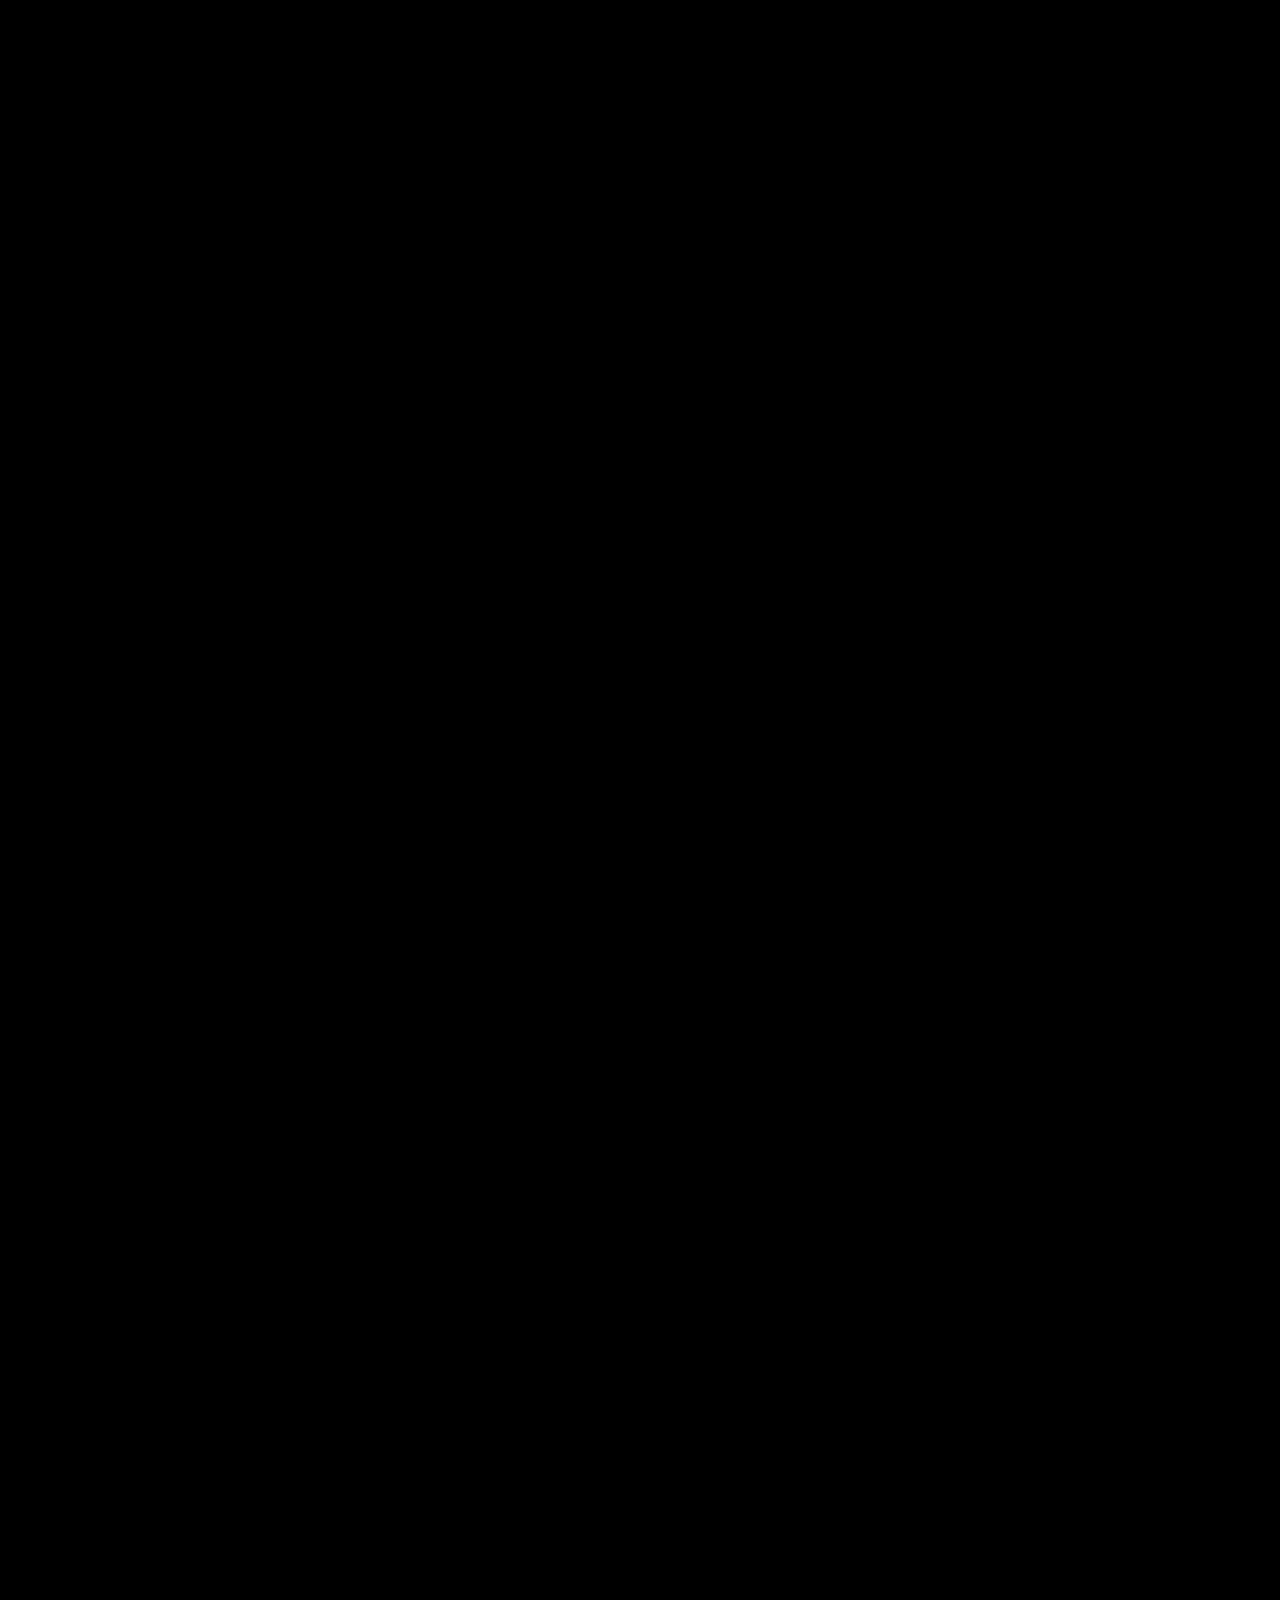
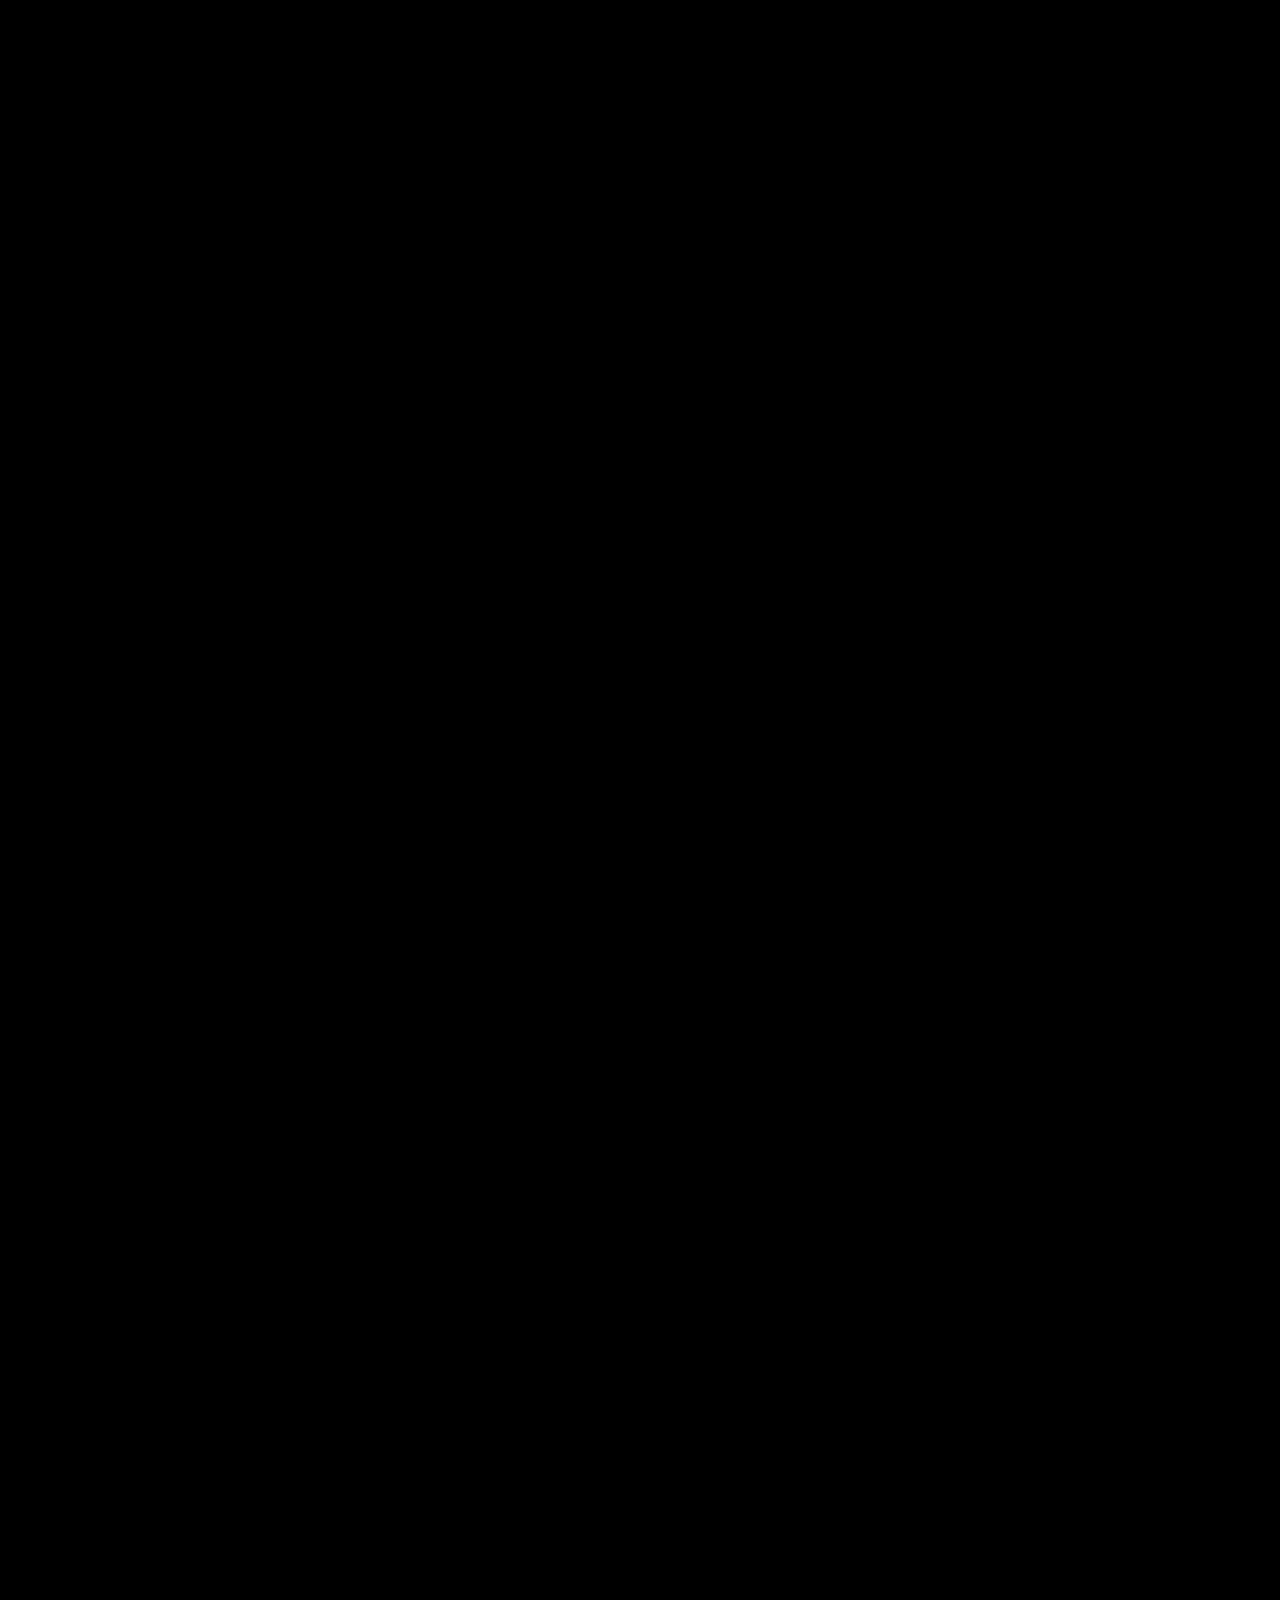
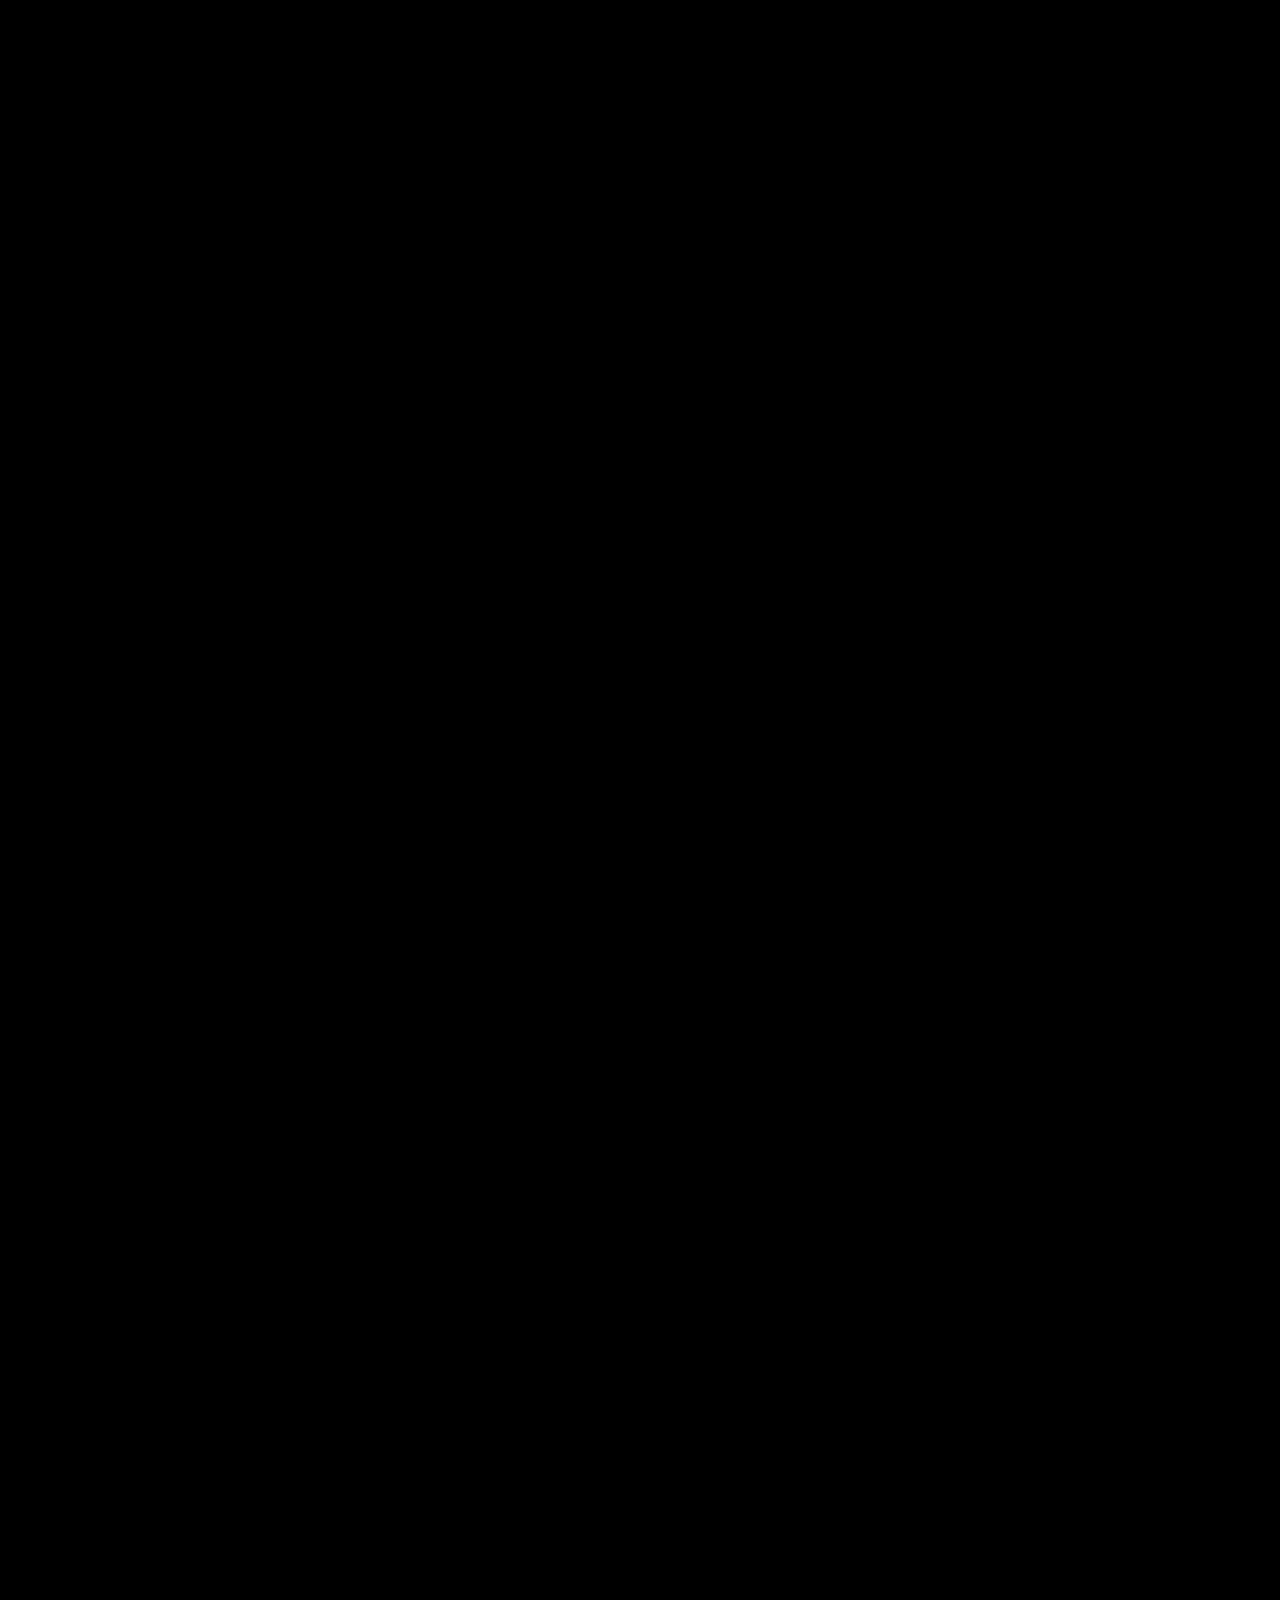
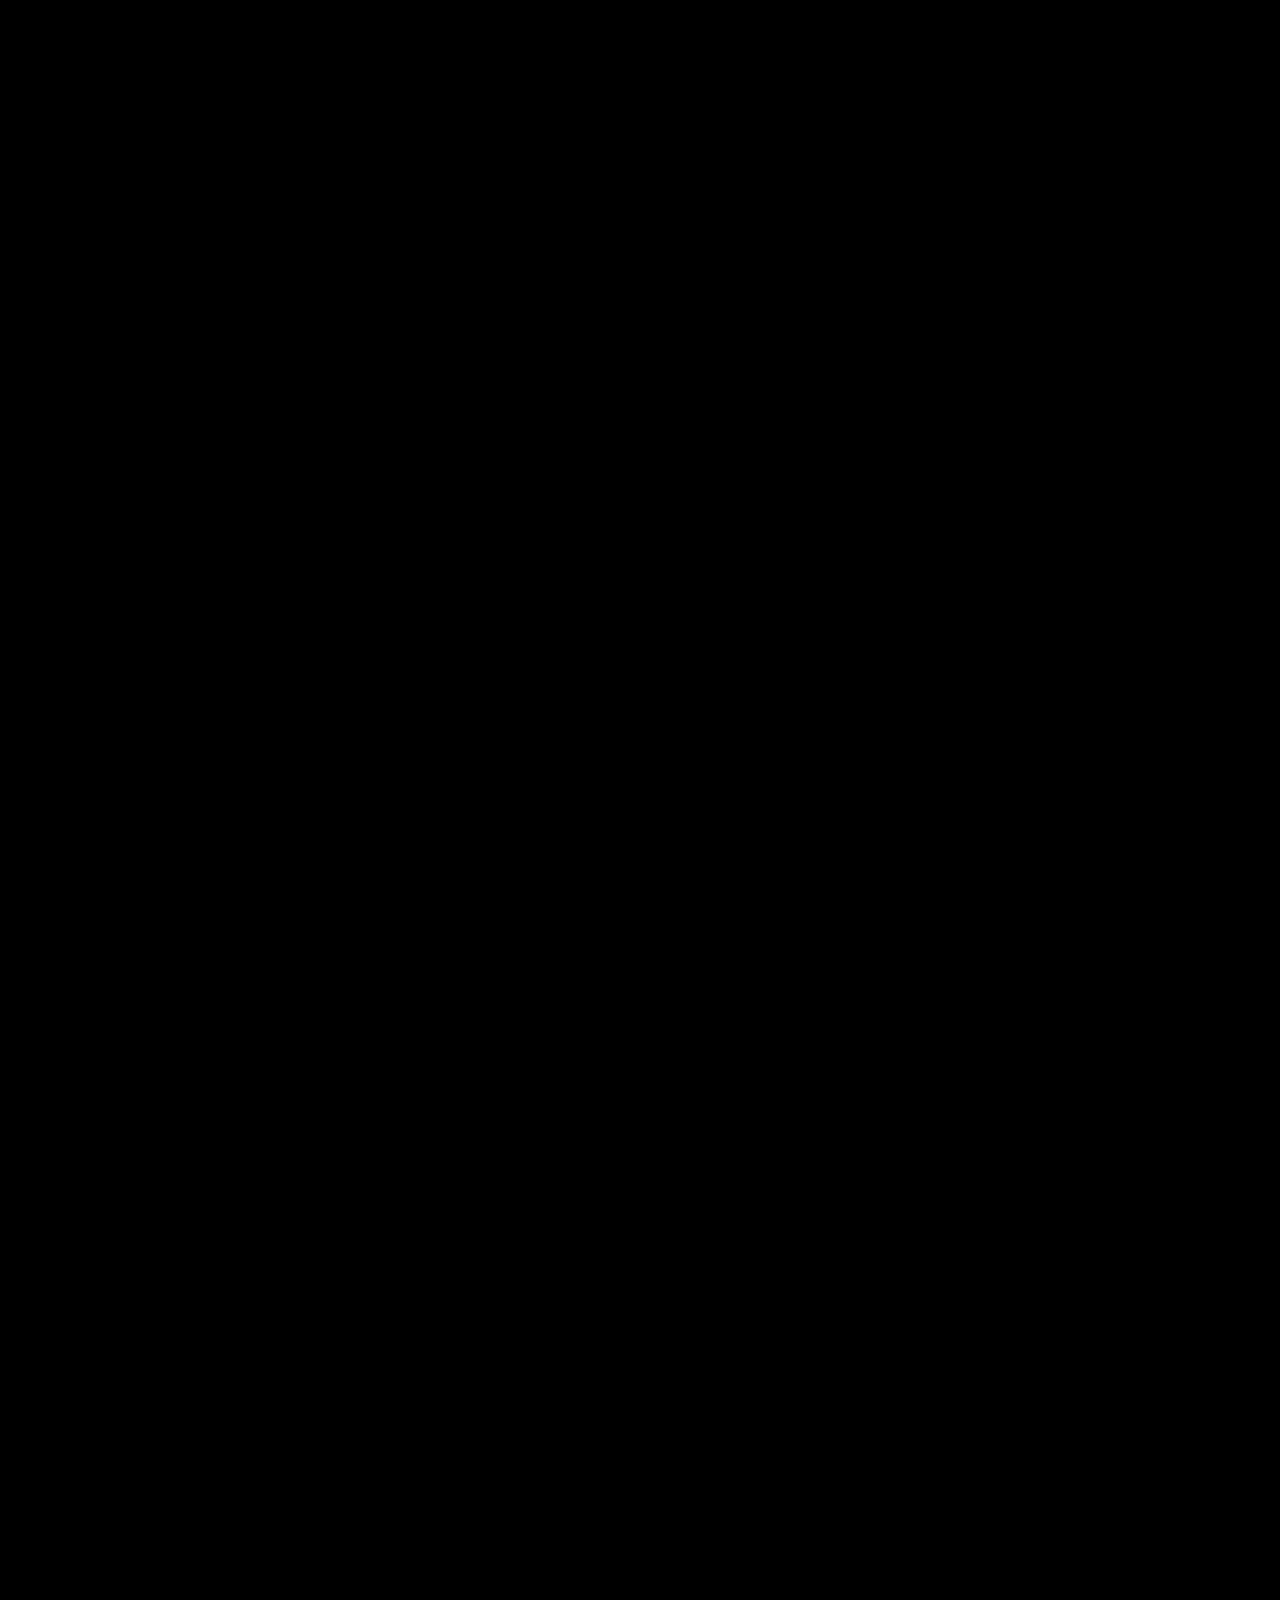
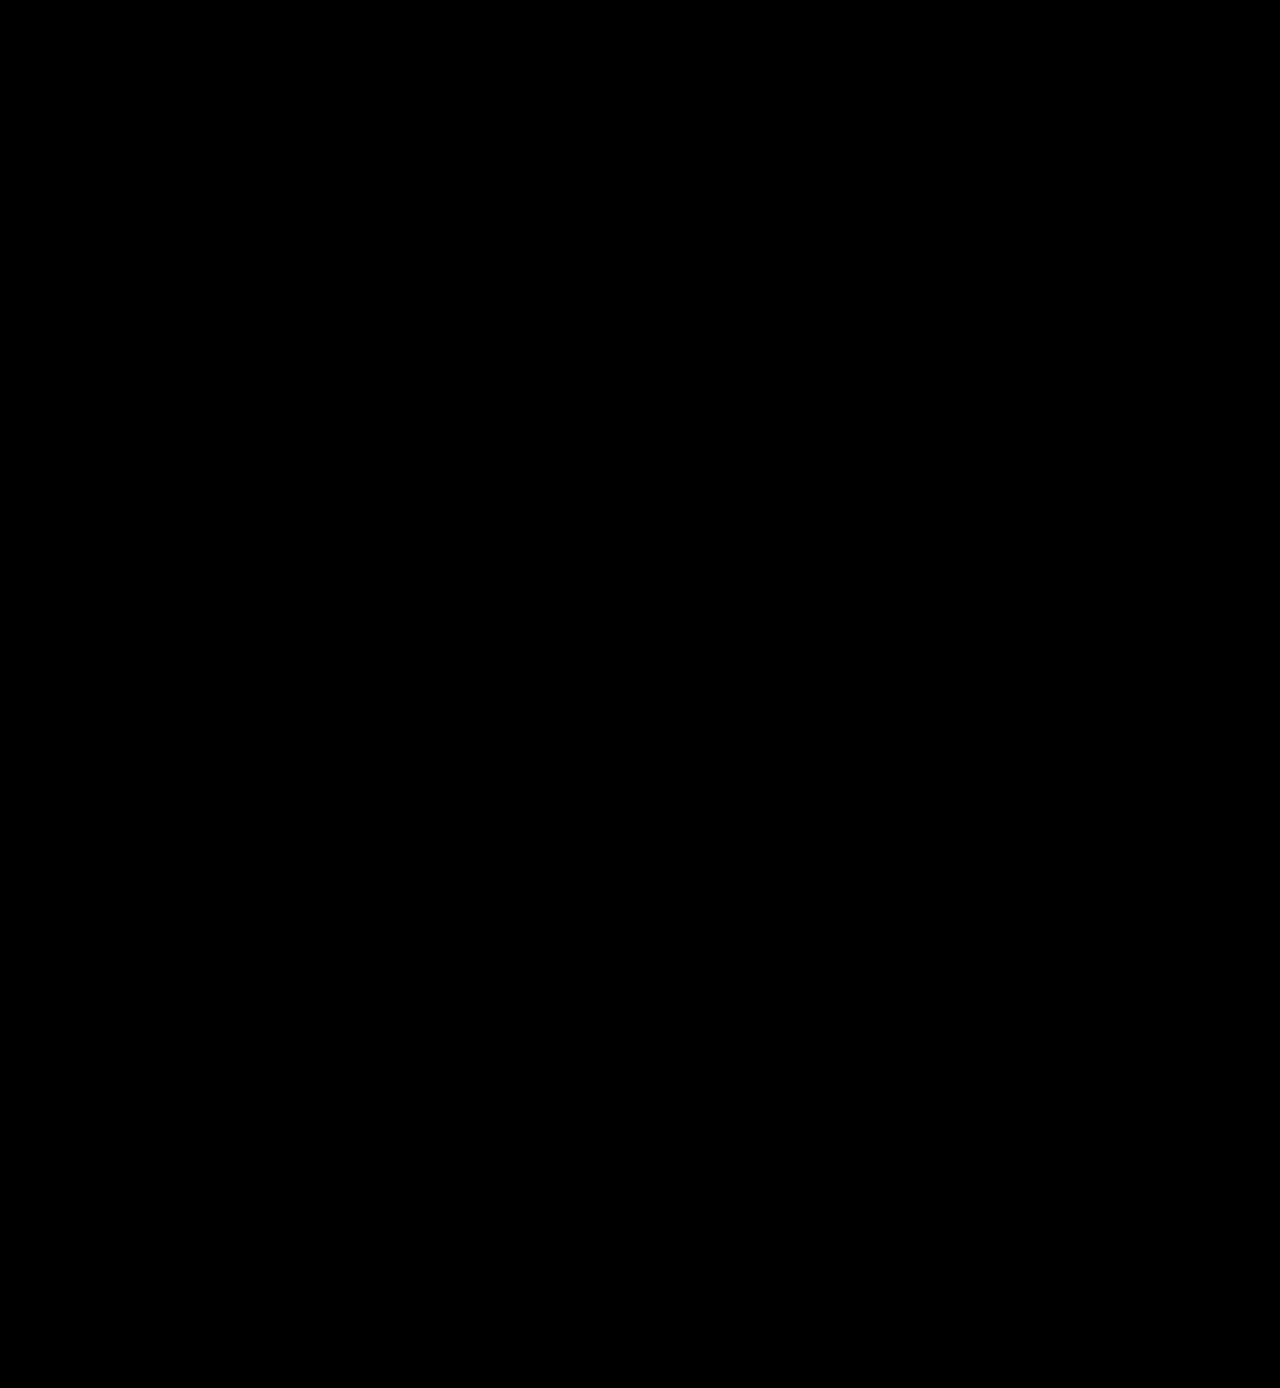
==== commit b6334731: "video detail" ====
--- a/index.html
+++ b/index.html
@@ -144,7 +144,7 @@
 							verb | dou·ble | \ˈdə-bəl\</p>
 							<p>to add original work to a production.</p><br>
 
-							<p>I have a few of my own stories to tell. Although I'd prefer working with a team, from concept to finished product, I have 10 years of experience and know-how to create professional quality videos. Check out my <a href="#works">portfolio</a>.</p>
+							<p>I have a few of my own stories to tell. While I'd prefer to work with a team, I can create professional-quality videos from the concept states to finished project. Check out my <a href="#works">portfolio</a> to see a few.</p>
 						
 						</div>
 						
@@ -186,7 +186,7 @@
 				
 					<div class="skill level_10"><h5>Writing</h5><div class="bar"><div><span>95%</span></div></div></div>
 					<div class="skill level_9"><h5>Editing</h5><div class="bar"><div><span>90%</span></div></div></div>
-					<div class="skill level_8"><h5>Cinematography</h5><div class="bar"><div><span>80%</span></div></div></div>
+					<div class="skill level_7"><h5>Cinematography</h5><div class="bar"><div><span>70%</span></div></div></div>
 					<div class="skill level_6"><h5>Animation</h5><div class="bar"><div><span>60%</span></div></div></div>
 					<div class="skill level_8"><h5>Production</h5><div class="bar"><div><span>80%</span></div></div></div>
 
@@ -227,7 +227,7 @@
 									
 										<h4>YMCA</h4>
 
-										<p>MistleToe template was beautifully designed to promote products for the Christmas holiday season.</p>
+										<p>A high-energy introductory video to a three-part branding campaign for the local YMCA.</p>
 									
 									</div>
 								
@@ -241,7 +241,7 @@
 									
 										<h4>Love Songs</h4>
 
-										<p>MistleToe template was beautifully designed to promote products for the Christmas holiday season.</p>
+										<p>Branding is about creating mental connections. One of a three-parter on the Psalms that sought to compare ancient scrolls and Walkmen as archives of love songs.</p>
 									
 									</div>
 								
@@ -255,7 +255,7 @@
 									
 										<h4>Right Side Up</h4>
 
-										<p>MistleToe template was beautifully designed to promote products for the Christmas holiday season.</p>
+										<p>A well-used tableau that was fun to make.  This broken-made-whole tale introduced a sermon series on the Sermon on the Mount.</p>
 									
 									</div>
 								
@@ -269,7 +269,7 @@
 									
 										<h4>Hoops for Haiti</h4>
 
-										<p>MistleToe template was beautifully designed to promote products for the Christmas holiday season.</p>
+										<p>When heading to poverty-stricken Haiti to put on a week-long basketball camp raises eyebrows in confusion, branding is in order.</p>
 									
 									</div>
 								
@@ -292,7 +292,7 @@
 									
 										<h4>Read This First</h4>
 
-										<p>MistleToe template was beautifully designed to promote products for the Christmas holiday season.</p>
+										<p>A five-week study of James doesn't always make people jump out of their seats.  Animations can help smooth the transition.</p>
 									
 									</div>
 								
@@ -306,7 +306,7 @@
 									
 										<h4>Calvary UMC Vision</h4>
 
-										<p>MistleToe template was beautifully designed to promote products for the Christmas holiday season.</p>
+										<p>Calvary United Methodist Church changed its vision statement in 2010.  A new logo and video helped everyone get get a clearer vison of the changes.</p>
 									
 									</div>
 								
@@ -320,7 +320,7 @@
 									
 										<h4>7 Deadly Sins</h4>
 
-										<p>MistleToe template was beautifully designed to promote products for the Christmas holiday season.</p>
+										<p>This spooky intro to a terrifying topic didn't scare the kids. The colors and designs had them waiting in excitment to find out what 'avarice' meant.</p>
 									
 									</div>
 								
@@ -334,7 +334,7 @@
 									
 										<h4>Advent Series</h4>
 
-										<p>MistleToe template was beautifully designed to promote products for the Christmas holiday season.</p>
+										<p>Another Sermon Series Bumper: In a world inundated with commercials, how do you actively defend your soul against instant gratification in a season of holy waiting?</p>
 									
 									</div>
 								
@@ -357,7 +357,7 @@
 									
 										<h4>The Church as Mother</h4>
 
-										<p>MistleToe template was beautifully designed to promote products for the Christmas holiday season.</p>
+										<p>Calvary UMC's Director of Worship Arts and I teamed up to make seven teaching videos.  Four of them were about the Church.  This one was presented on Mother's Day.</p>
 									
 									</div>
 								
@@ -371,7 +371,7 @@
 									
 										<h4>The Church as The Body</h4>
 
-										<p>MistleToe template was beautifully designed to promote products for the Christmas holiday season.</p>
+										<p>Part of the previous series, this lesson takes on a stronger narrative approach.</p>
 									
 									</div>
 								
@@ -385,7 +385,7 @@
 									
 										<h4>Road to Damascus</h4>
 
-										<p>MistleToe template was beautifully designed to promote products for the Christmas holiday season.</p>
+										<p>Used as the Scripture reading during a service, this video is a reimagining of Saul's actions through the lens of Francis Ford Coppola.</p>
 									
 									</div>
 								
@@ -399,7 +399,7 @@
 									
 										<h4>Vessels</h4>
 
-										<p>MistleToe template was beautifully designed to promote products for the Christmas holiday season.</p>
+										<p>Sometimes it's the book, sometimes it's the book cover. But always art: care, intentionality, creation, and doing: this is where human beauty is found.</p>
 									
 									</div>
 								
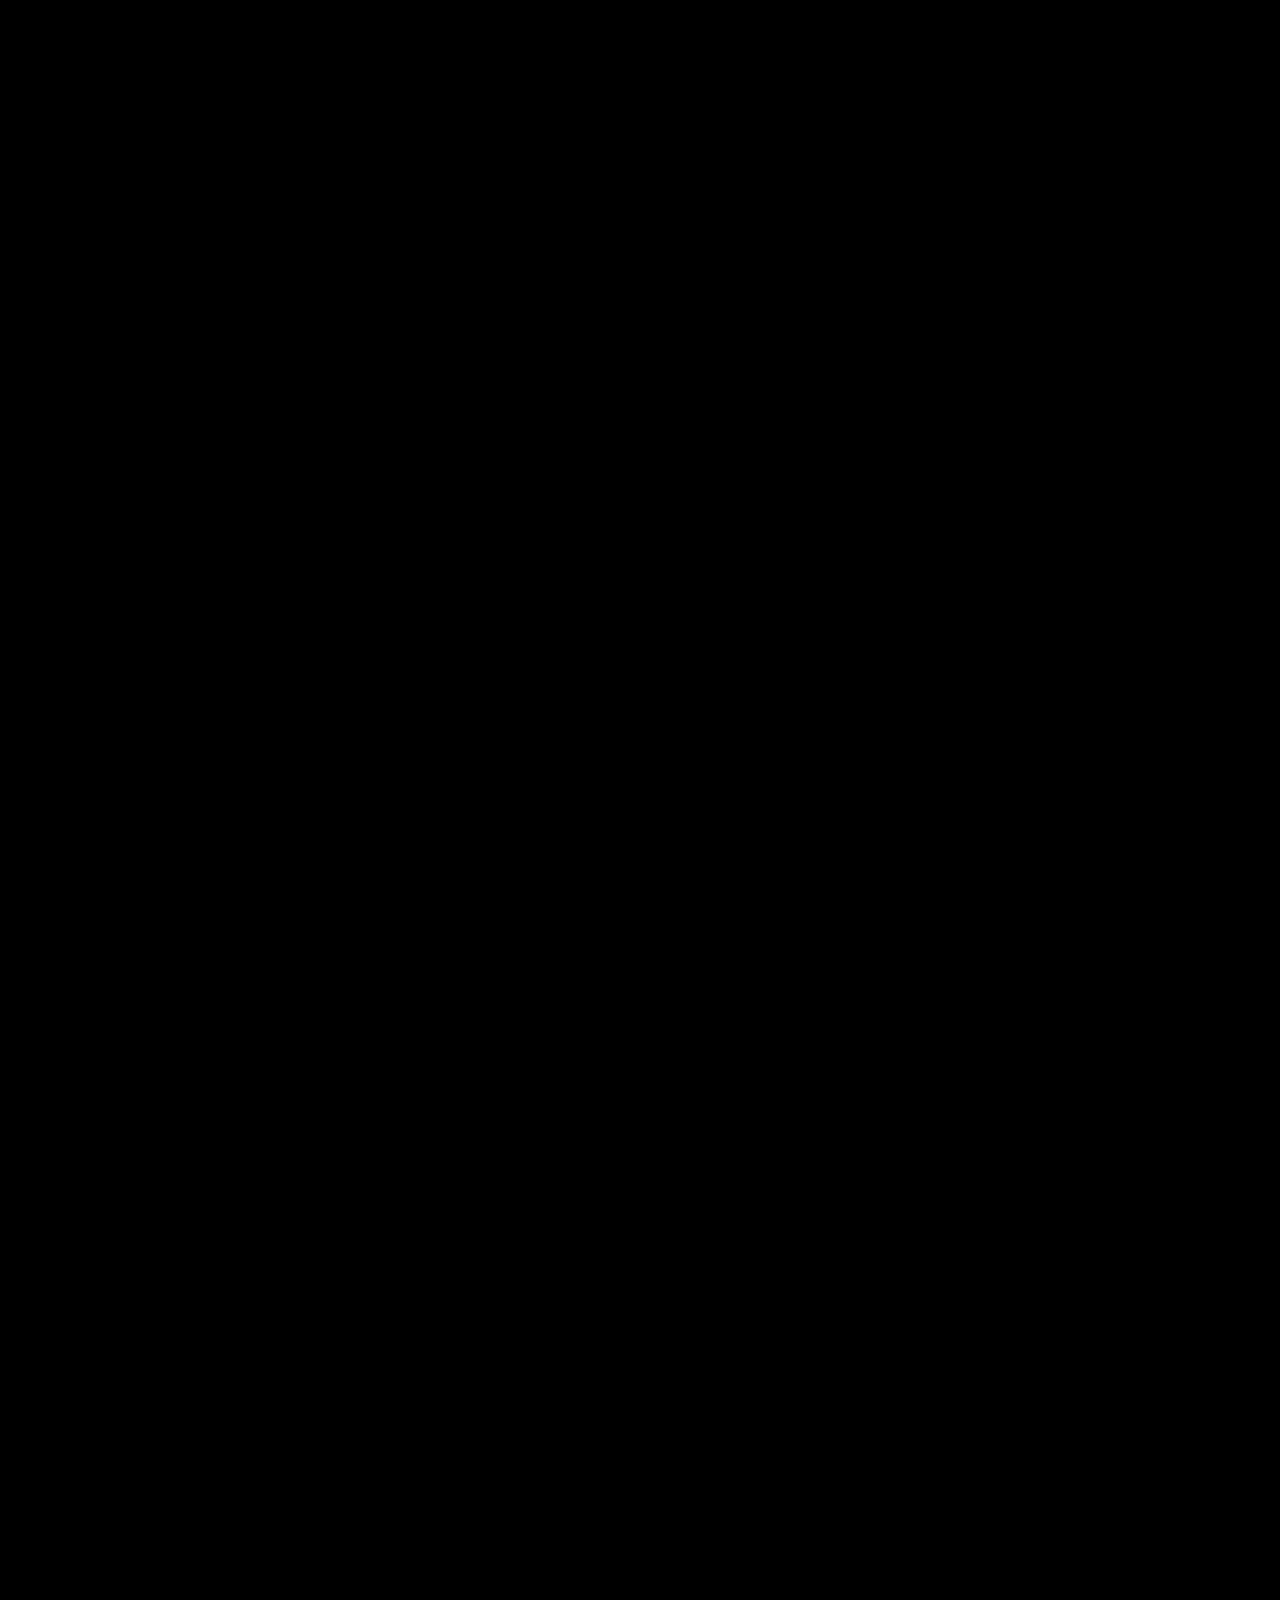
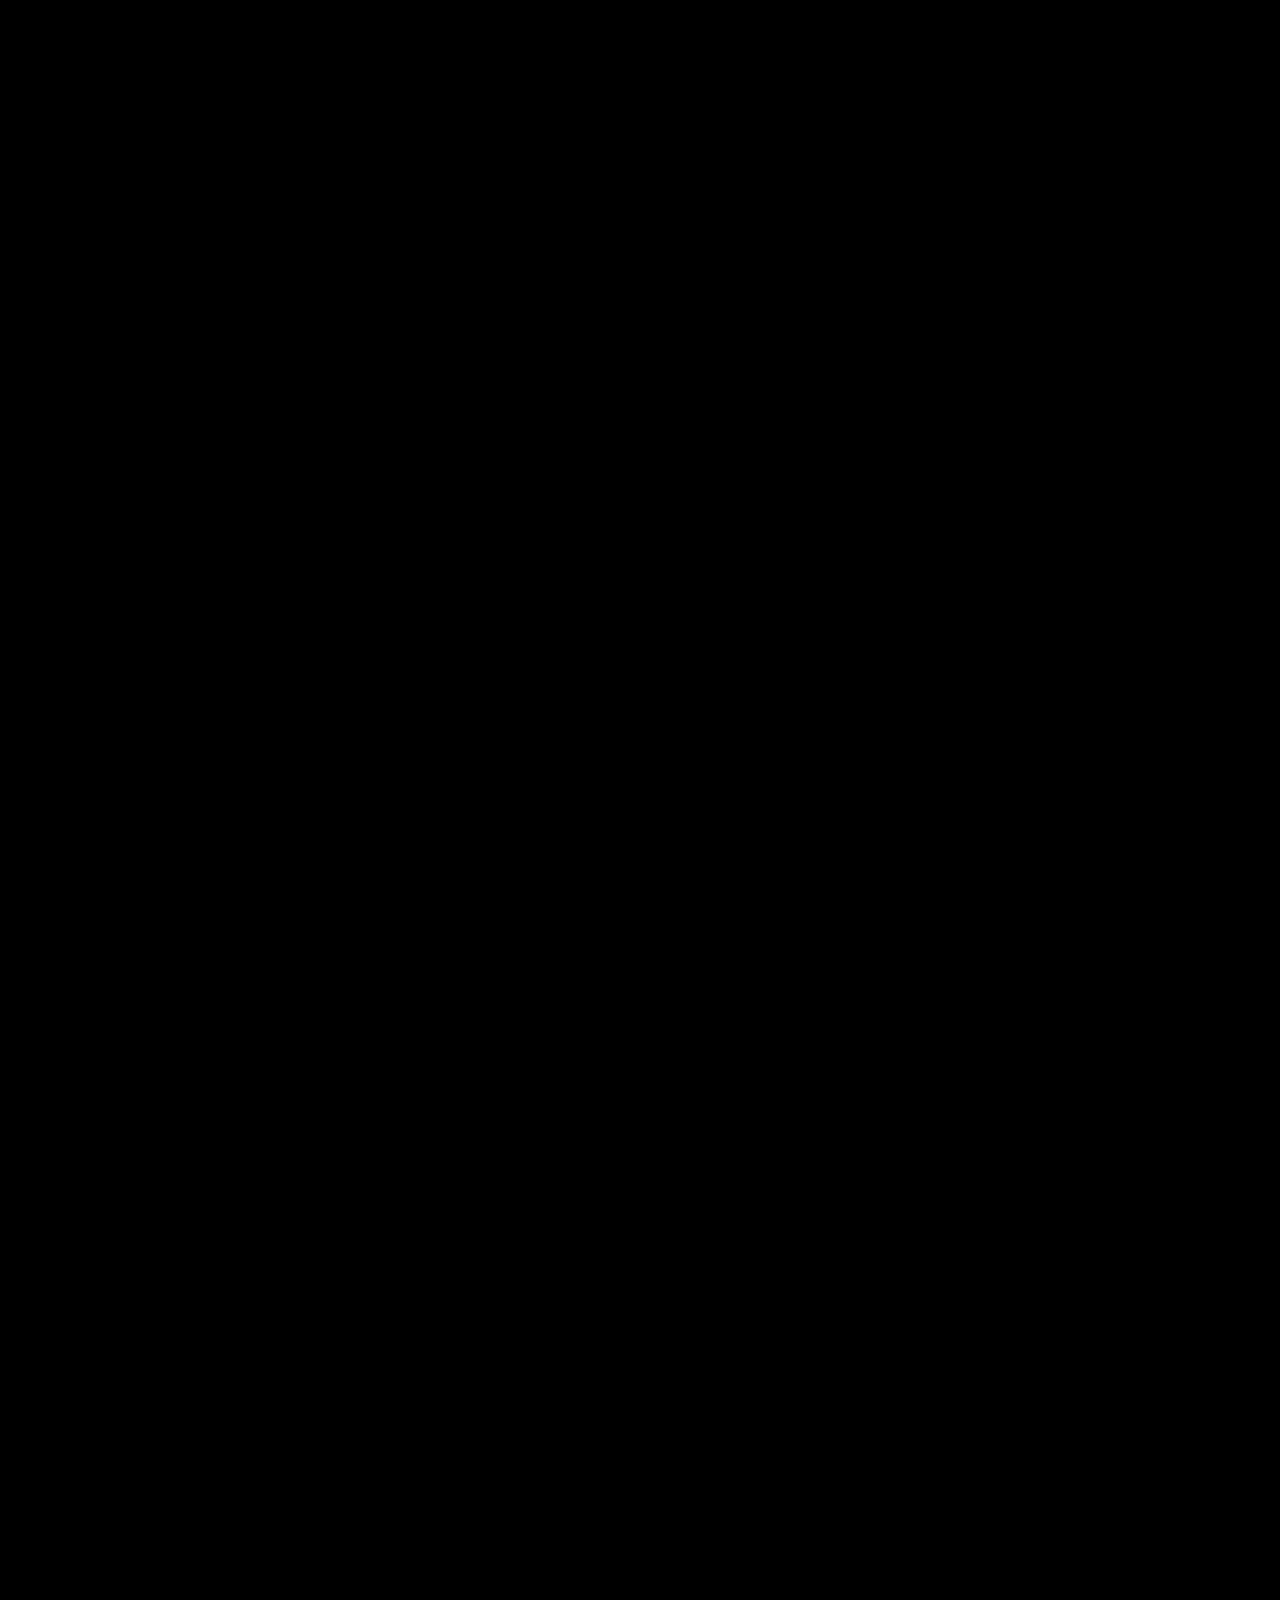
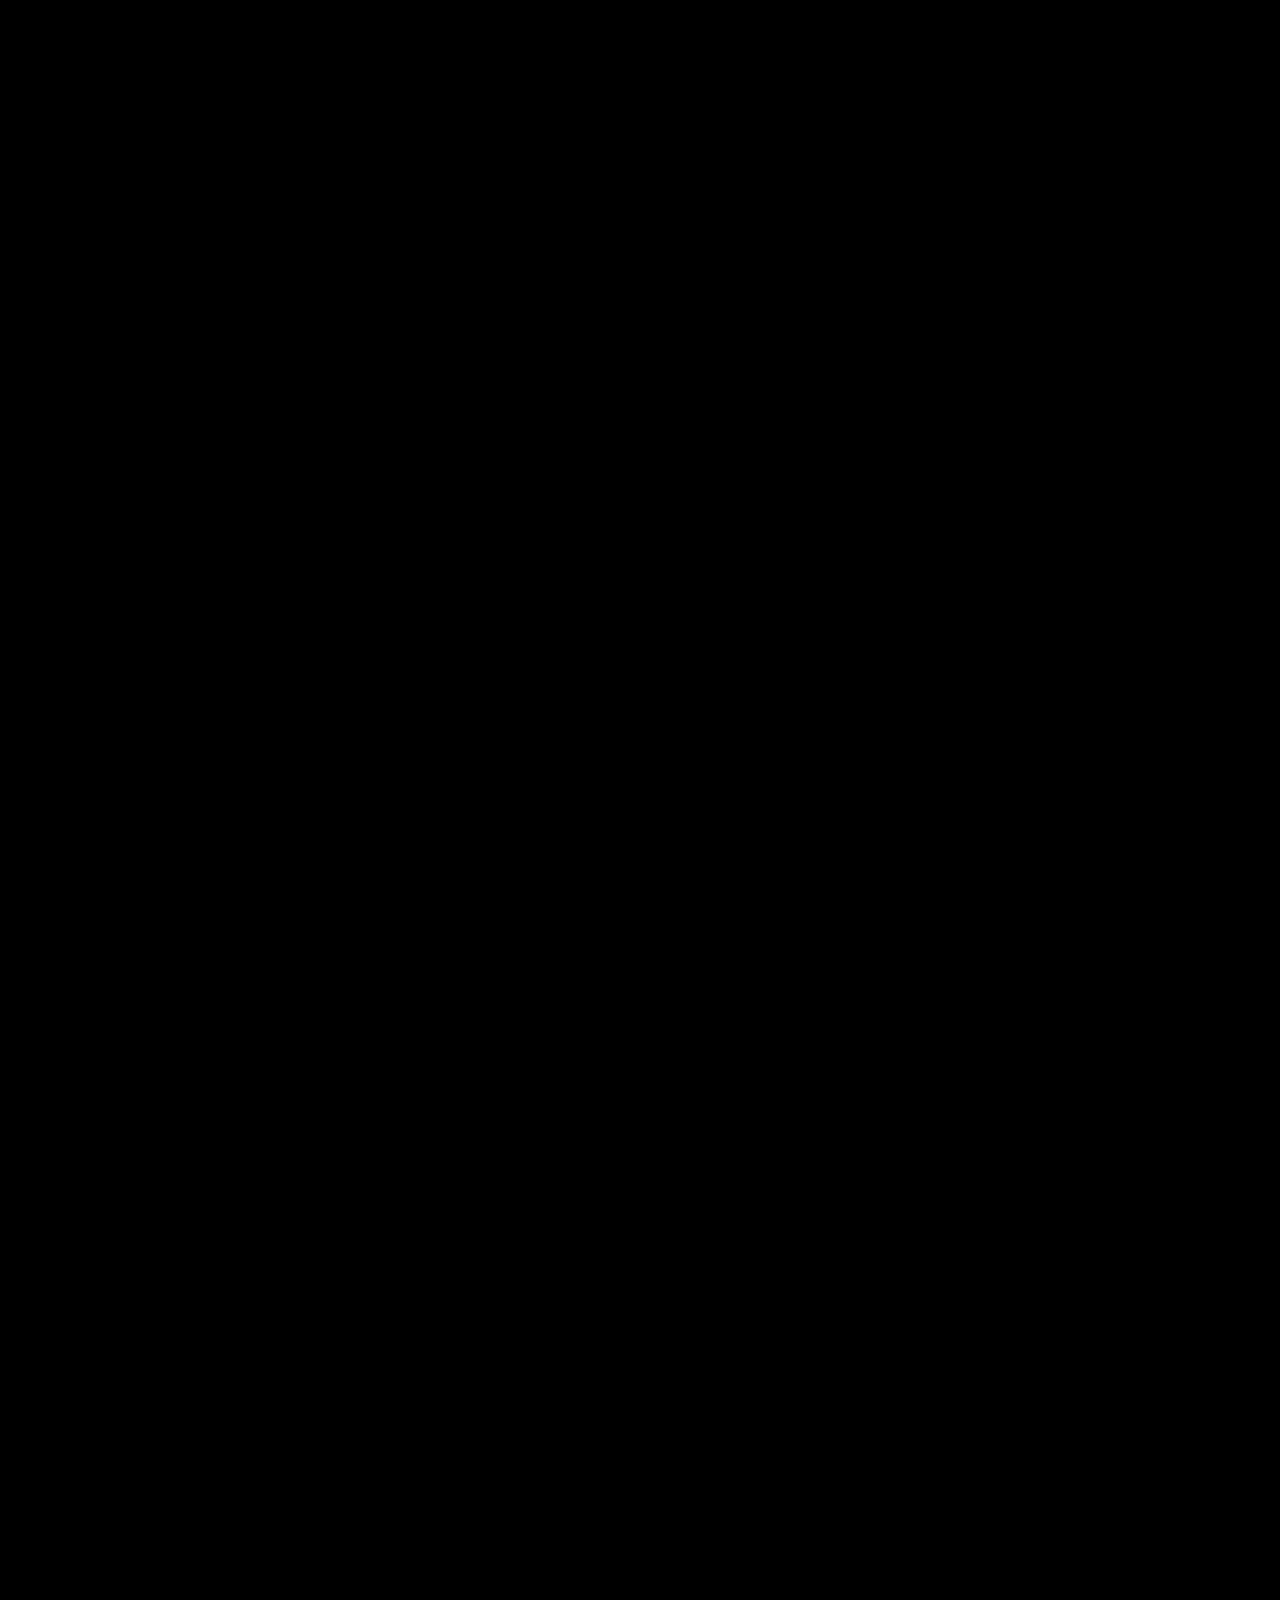
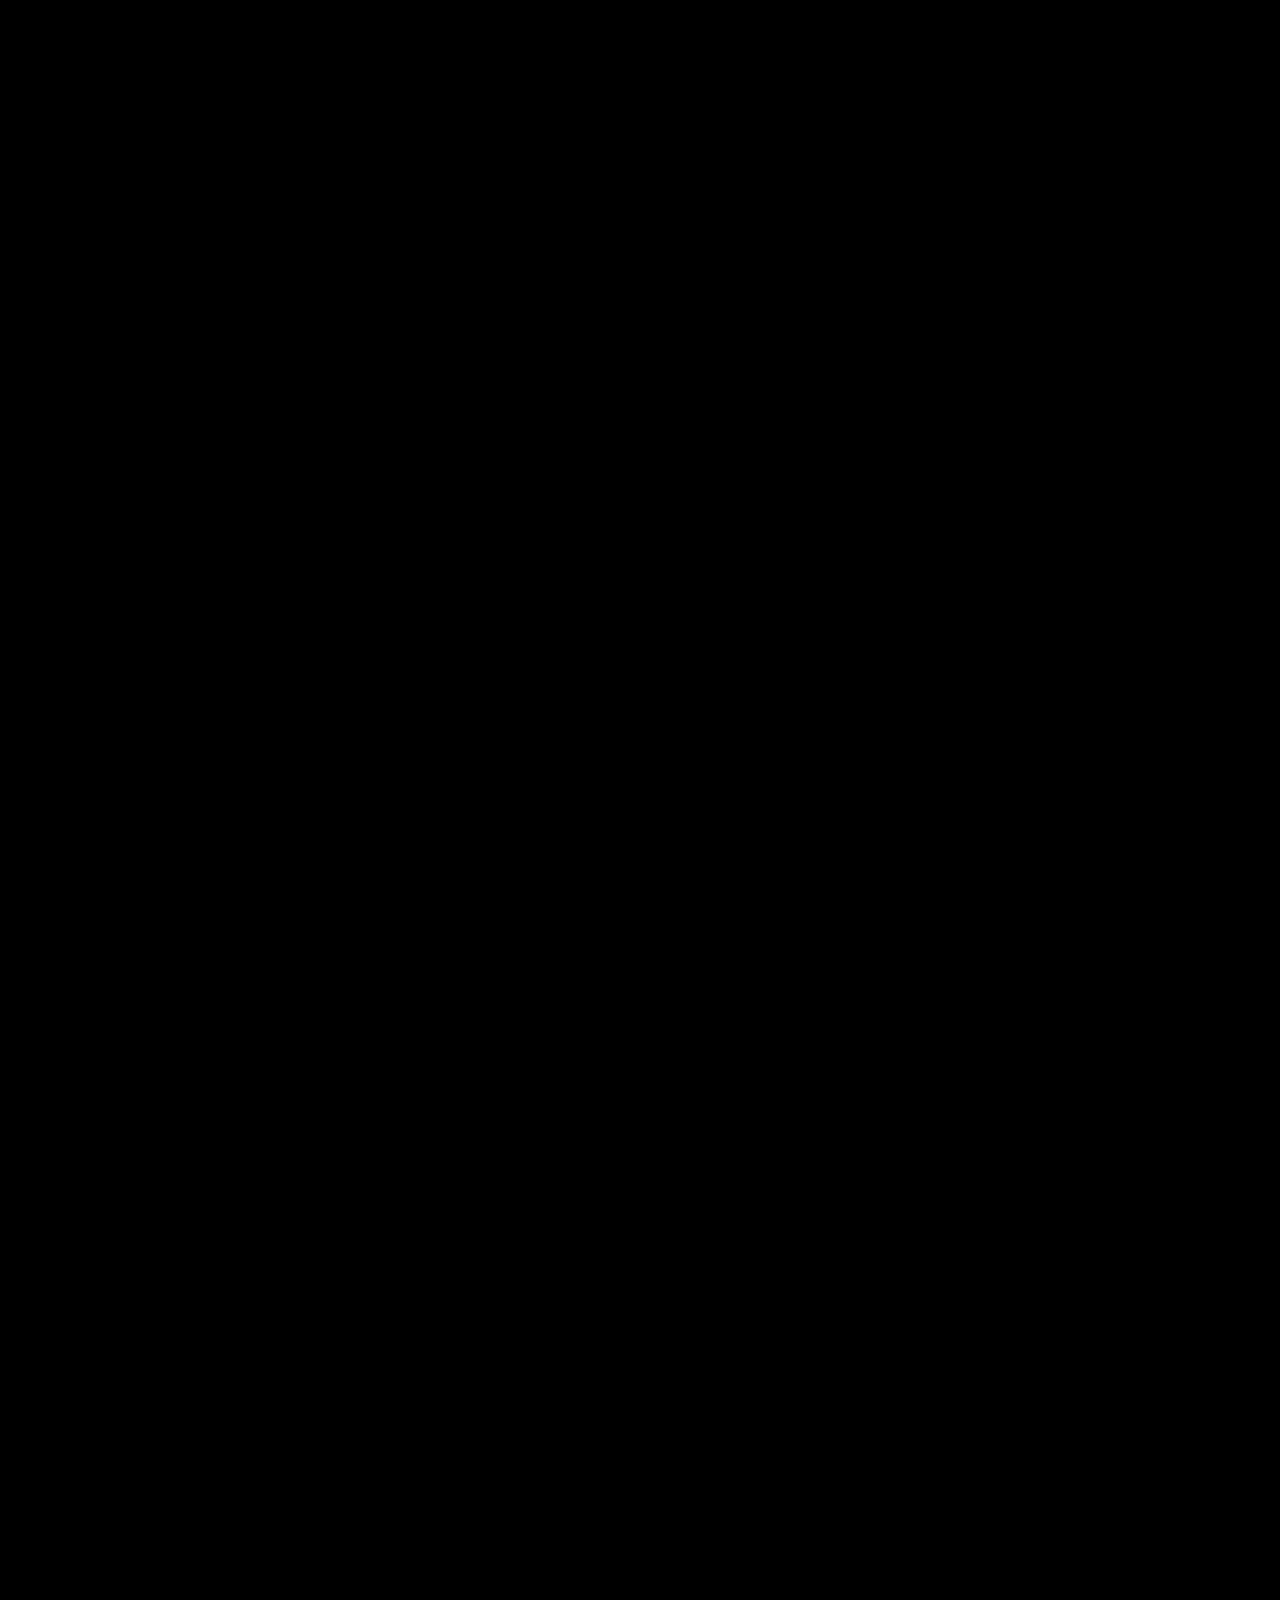
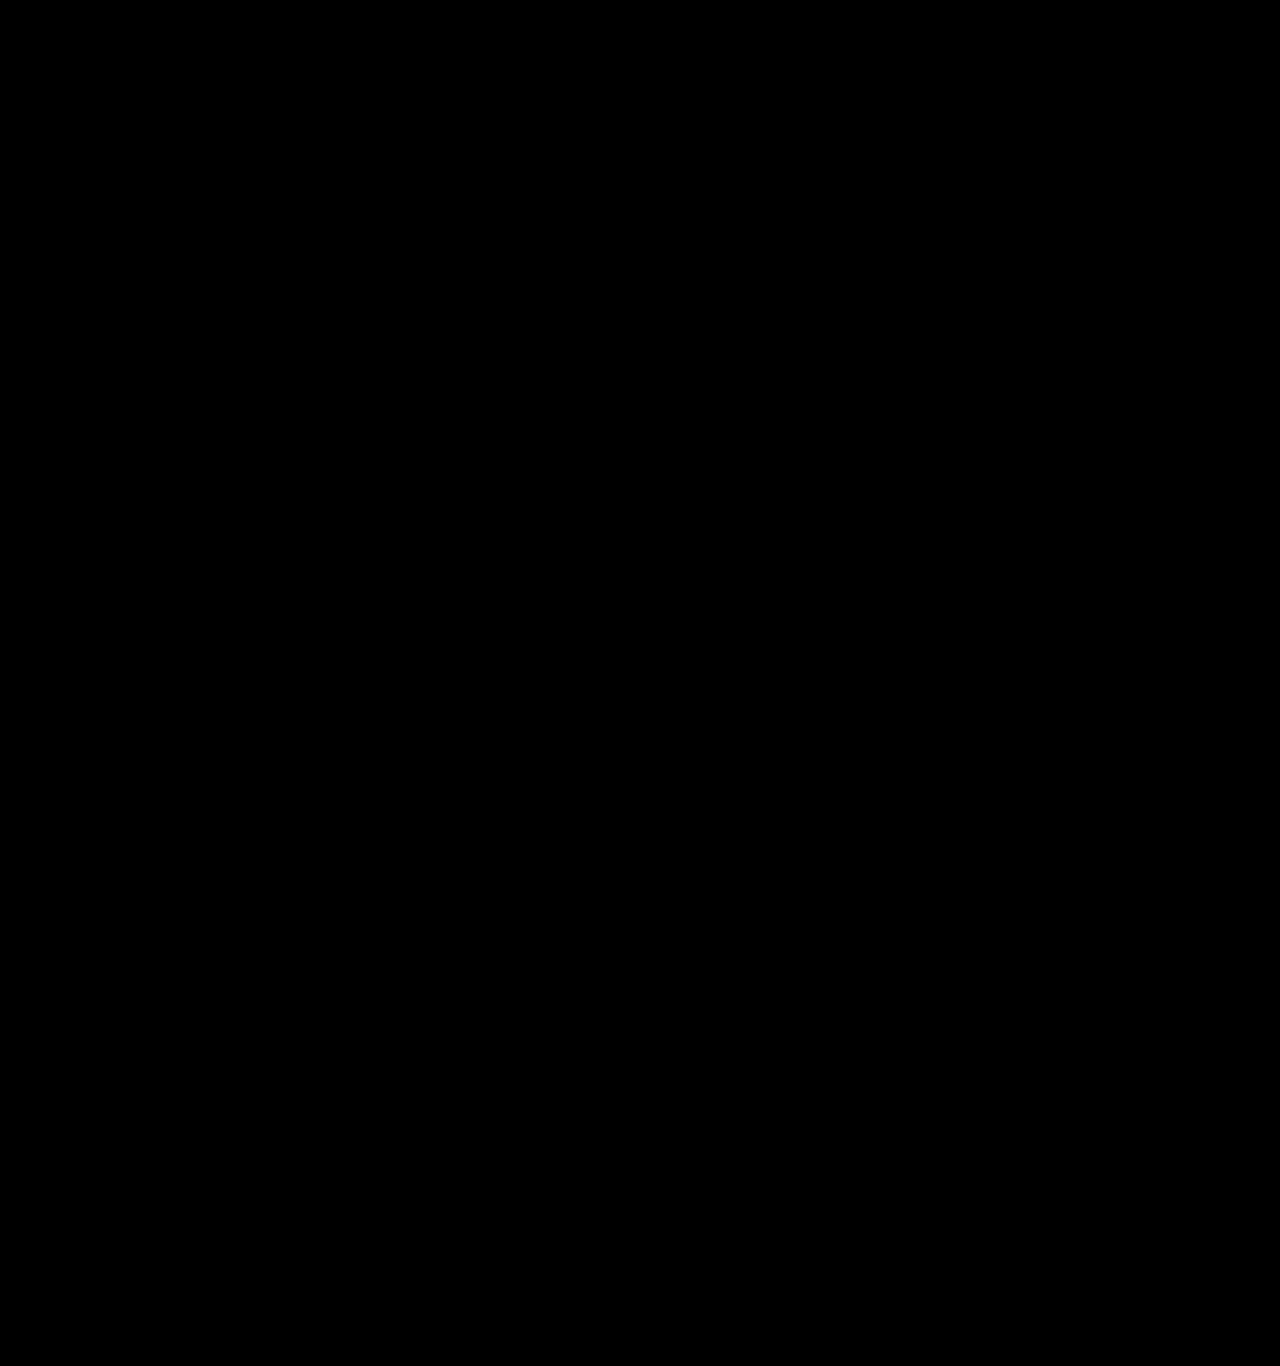
==== commit ce81e834: "content cleanup" ====
--- a/index.html
+++ b/index.html
@@ -134,7 +134,7 @@
 							verb | mi·cro·phone |  \ˈmī-krə-ˌfōn\</p>
 							<p>:to amplify that which is already present.</p><br>
 
-							<p>What is your message? Your story?  Through thoughful approach and a storied history in branding, editing, and live-event production, I can make your message clearer, stronger, and fuller. See my <a href="#resume">résumé</a> for more.
+							<p>What is your message? Your story?  With a thoughtful approach and an extensive history in branding, editing, and live-event production, I can make your message clearer, stronger, and fuller. See my <a href="#resume">résumé</a> for more.
 						
 						</div>
 	
@@ -144,7 +144,7 @@
 							verb | dou·ble | \ˈdə-bəl\</p>
 							<p>to add original work to a production.</p><br>
 
-							<p>I have a few of my own stories to tell. While I'd prefer to work with a team, I can create professional-quality videos from the concept states to finished project. Check out my <a href="#works">portfolio</a> to see a few.</p>
+							<p>I have a few of my own stories to tell. While I'd prefer to work with a team, I have the ability to create professional-quality videos from seedling of an idea all the way to the finished project. Check out my <a href="#works">portfolio</a> to see a few.</p>
 						
 						</div>
 						
@@ -227,7 +227,7 @@
 									
 										<h4>YMCA</h4>
 
-										<p>A high-energy introductory video to a three-part branding campaign for the local YMCA.</p>
+										<p>A high-energy introductory video for the local YMCA's branding campaign that expressed the diversity of opportunity at the Y.</p>
 									
 									</div>
 								
@@ -241,7 +241,7 @@
 									
 										<h4>Love Songs</h4>
 
-										<p>Branding is about creating mental connections. One of a three-parter on the Psalms that sought to compare ancient scrolls and Walkmen as archives of love songs.</p>
+										<p>The first of a three-parter on the Psalms that posed questions about modern-ancient song scrolls, including the Walkman.</p>
 									
 									</div>
 								
@@ -255,7 +255,7 @@
 									
 										<h4>Right Side Up</h4>
 
-										<p>A well-used tableau that was fun to make.  This broken-made-whole tale introduced a sermon series on the Sermon on the Mount.</p>
+										<p>A well-used tableau that was fun to make.  This broken-made-whole tale introduced a month long church series exploring the Sermon on the Mount.</p>
 									
 									</div>
 								
@@ -269,7 +269,7 @@
 									
 										<h4>Hoops for Haiti</h4>
 
-										<p>When heading to poverty-stricken Haiti to put on a week-long basketball camp raises eyebrows in confusion, branding is in order.</p>
+										<p>Heading to poverty-stricken Haiti to put on a week-long basketball camp can seem like a strange concept.</p>
 									
 									</div>
 								
@@ -292,7 +292,7 @@
 									
 										<h4>Read This First</h4>
 
-										<p>A five-week study of James doesn't always make people jump out of their seats.  Animations can help smooth the transition.</p>
+										<p>A five-week study of James doesn't always make people jump out of their seats. Animations can help to gain a different perspective.</p>
 									
 									</div>
 								
@@ -306,7 +306,7 @@
 									
 										<h4>Calvary UMC Vision</h4>
 
-										<p>Calvary United Methodist Church changed its vision statement in 2010.  A new logo and video helped everyone get get a clearer vison of the changes.</p>
+										<p>Calvary United Methodist Church changed its vision statement in 2010.  This video, along with a new logo, was a part of that roll-out.</p>
 									
 									</div>
 								
@@ -371,7 +371,7 @@
 									
 										<h4>The Church as The Body</h4>
 
-										<p>Part of the previous series, this lesson takes on a stronger narrative approach.</p>
+										<p>Part of the previous series, this lesson takes on a stronger narrative approach.  The retirement community featured in the video is just across the street from Calvary.</p>
 									
 									</div>
 								
@@ -385,7 +385,7 @@
 									
 										<h4>Road to Damascus</h4>
 
-										<p>Used as the Scripture reading during a service, this video is a reimagining of Saul's actions through the lens of Francis Ford Coppola.</p>
+										<p>Used in place of a typical Scripture reading during a service, this video reimagines Saul's life through the lens of Francis Ford Coppola.</p>
 									
 									</div>
 								
